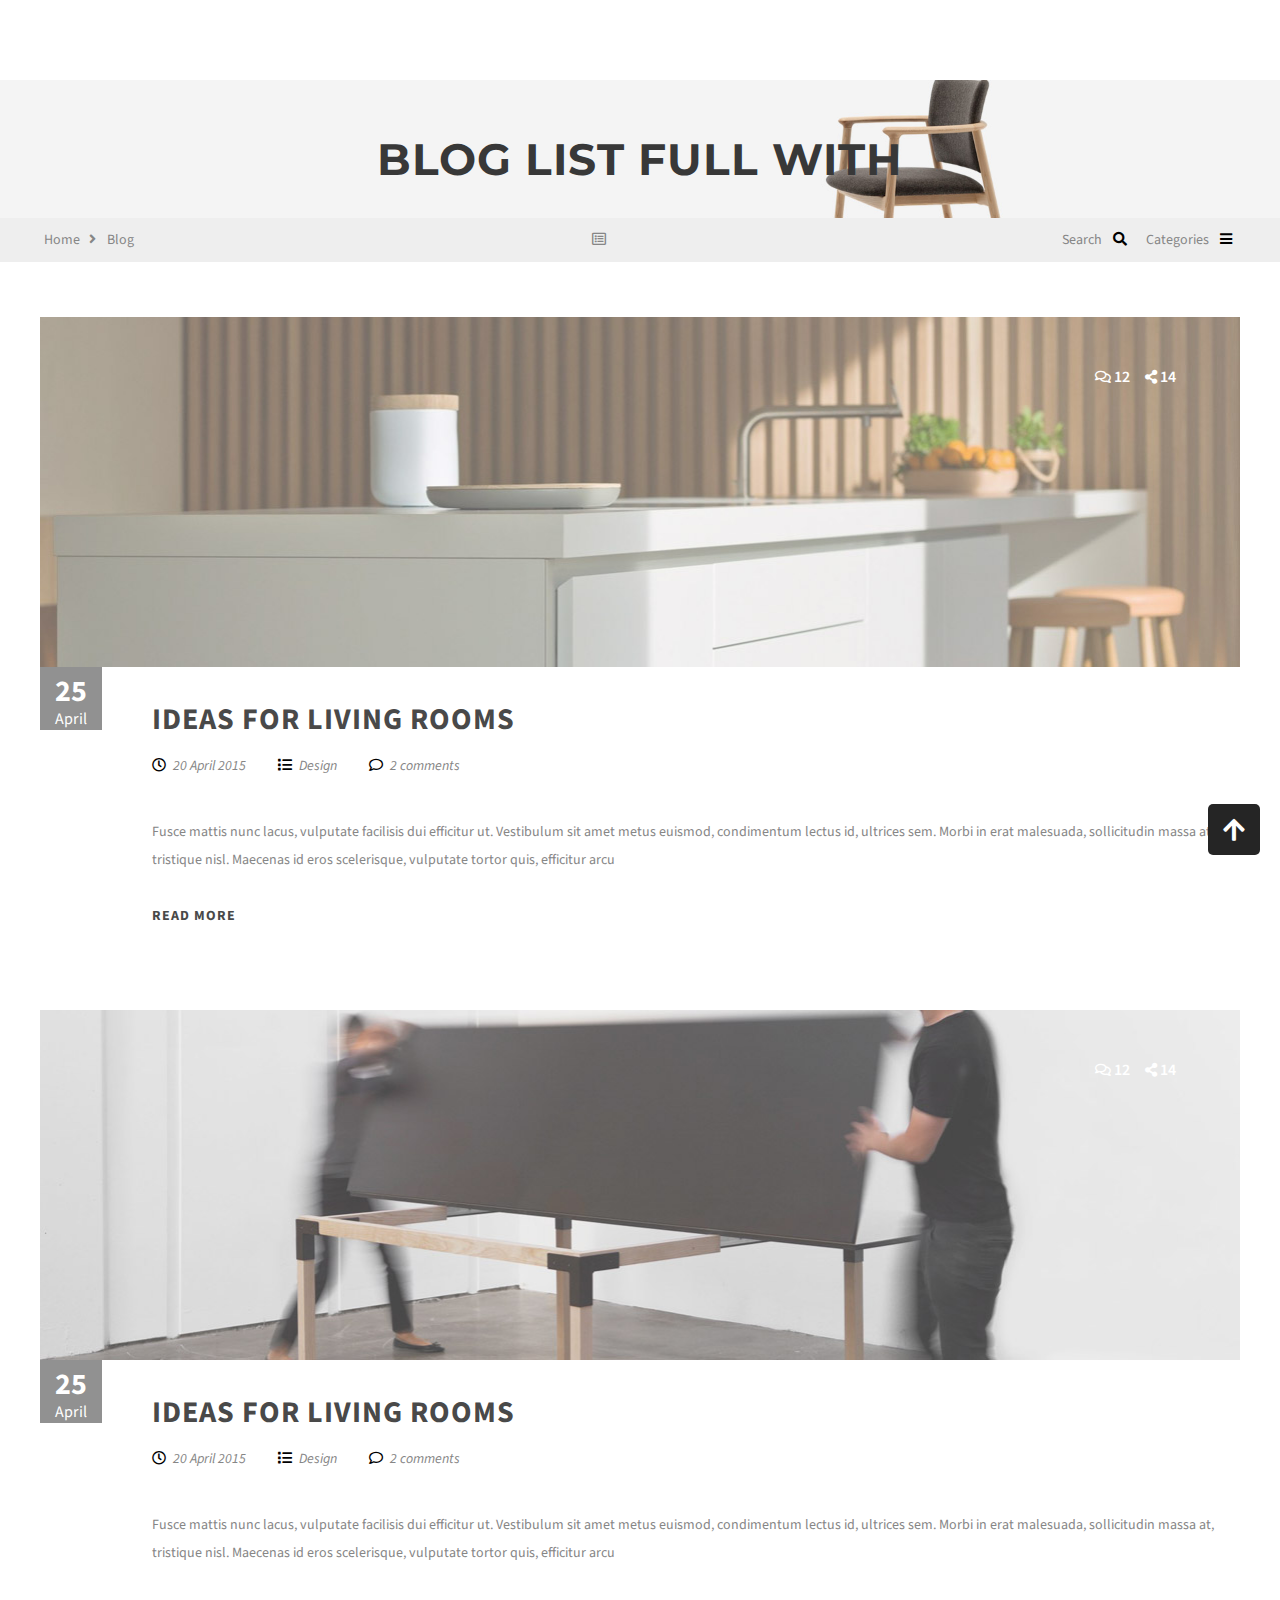
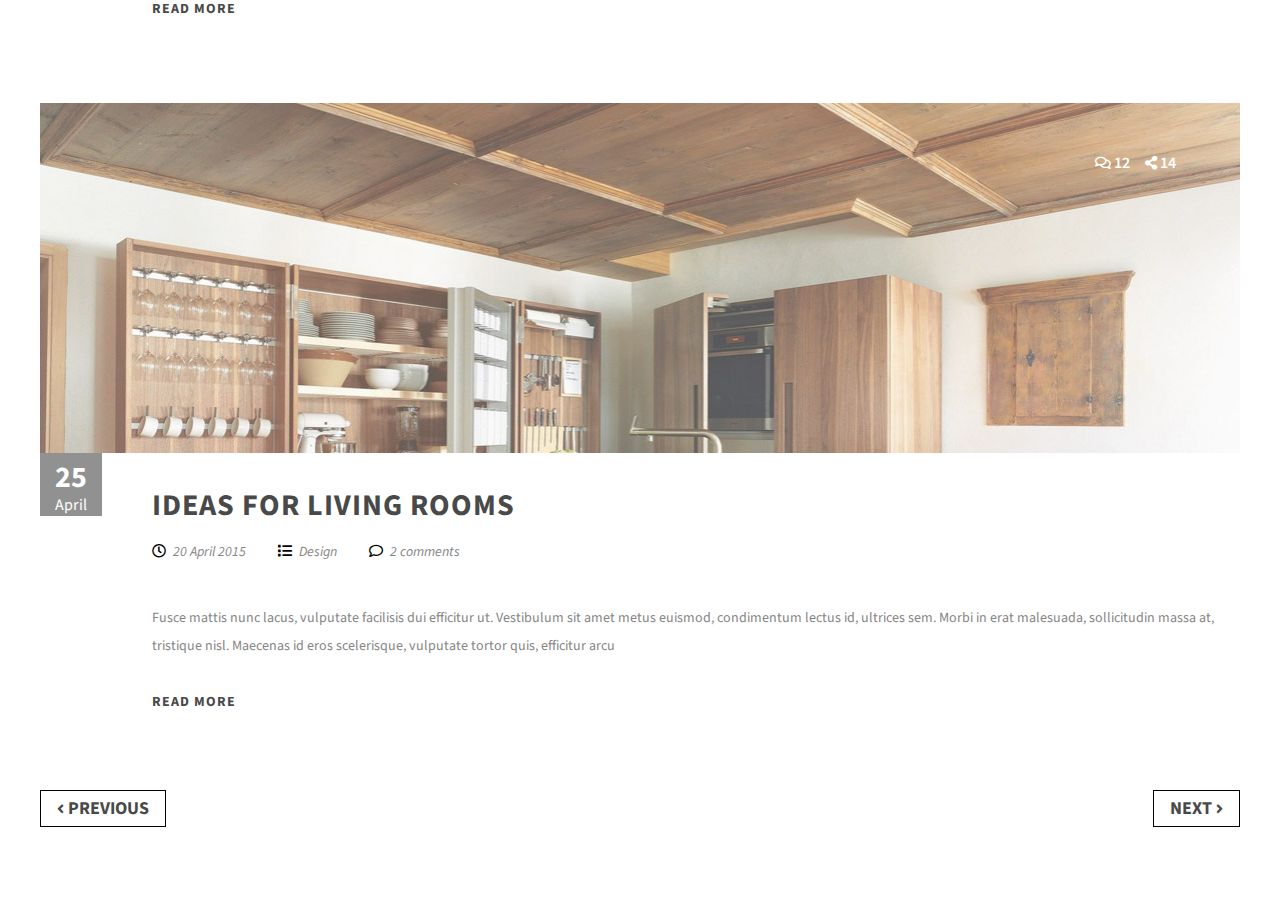
==== blog.html @ 274016f0 "SC : fixbug and hide login form" ====
<!DOCTYPE html>
<html lang="en">
<head>
    <meta charset="UTF-8">
    <meta http-equiv="X-UA-Compatible" content="IE=edge">
    <meta name="viewport" content="width=device-width, initial-scale=1.0">
    <link href="https://fonts.googleapis.com/css2?family=Source+Sans+Pro:wght@200;300;400&display=swap" rel="stylesheet">  
    <link rel="stylesheet" href="./css/style.css">
    <link href="./assets/fonts/fontawesome-free-5.15.3-web/css/all.css" rel="stylesheet">
    <link href="https://fonts.googleapis.com/css2?family=Montserrat:wght@300;600;700&display=swap" rel="stylesheet">
    <script src="https://code.jquery.com/jquery-3.6.0.js" integrity="sha256-H+K7U5CnXl1h5ywQfKtSj8PCmoN9aaq30gDh27Xc0jk=" crossorigin="anonymous"></script>
    
<title>blog</title>
</head>
<body>
    <!-- begin app -->
    <div class="app">
        <header class="header__blog">
            <div class="header__banner">
                <div class="header__img">
                    <img src="./assets/images/blog/img11.jpg" alt="">
                </div>
                <div class="header__title">
                    <h1>BLOG LIST FULL WITH</h1>
                </div>
            </div>
            <div class="header__nav">
                <div class="header__nav-items grid">
                    <div class="header__link-page">
                        <a href="./homepgae.html" class="header__link-home">
                            Home 
                            <i class="fa fa-angle-right"></i>
                        </a>
                        <a href="#" class="header__link-blog">Blog</a>
                    </div>
                    <div class="header__list-items">
                        <a href="#"><i class="far fa-list-alt"></i></a>
                    </div>
                    <div class="header__link-action">
                        <a href="#" class="header__search">
                            <span>Search</span> 
                            <i class="fas fa-search"></i>
                        </a>
                        <a href="#" class="header__list-bar">
                            <span>Categories</span> 
                            <i class="fas fa-bars"></i>
                        </a>
                    </div>
                </div>
            </div>
            </header>
            <div class="main">
                <div class="main__content grid">
                    <div class="main__item">
                        <div class="item__head">
                            <div class="item__img">
                                <img src="./assets/images/blog/img07.jpg" alt="">
                            </div>
                            <div class="item__social">
                                <a href="#" class="item__comments-main">
                                    <i class="far fa-comments"></i>
                                    12
                                </a>
                                <a href="#" class="item__share-main">
                                    <i class="fas fa-share-alt"></i>
                                    14
                                </a>
                            </div>
                        </div>
                        <div class="item__body">
                            <div class="item__date">
                                <strong>25</strong><br>
                                April
                            </div>
                            <div class="item__content">
                                <div class="item__title"><h2><a href="#">IDEAS FOR LIVING ROOMS</a> </h2></div>
                                <div class="item__contact">
                                    <div class="item__sub-date">
                                        <a href="#">
                                            <i class="far fa-clock"></i>
                                            20 April 2015
                                        </a>
                                    </div>
                                    <div class="item__list">
                                        <a href="#">
                                            <i class="fas fa-list"></i>
                                            Design
                                        </a>
                                    </div>
                                    <div class="item__comments">
                                        <a href="#">
                                            <i class="far fa-comment"></i>
                                            2 comments
                                        </a>
                                    </div>
                                </div>
                                <div class="item__desc">
                                    <p>Fusce mattis nunc lacus, vulputate facilisis dui efficitur ut. Vestibulum sit amet metus euismod, condimentum lectus id, ultrices sem. Morbi in erat malesuada, sollicitudin
                                        massa at, tristique nisl. Maecenas id eros scelerisque, vulputate tortor quis, efficitur arcu</p>
                                </div>
                                <div class="item__btn"><a href="#">READ MORE</a></div>
                            </div>
                        </div>
                    </div>
                    <div class="main__item">
                        <div class="item__head">
                            <div class="item__img">
                                <img src="./assets/images/blog/img08.jpg" alt="">
                            </div>
                            <div class="item__social">
                                <a href="#" class="item__comments-main">
                                    <i class="far fa-comments"></i>
                                    12
                                </a>
                                <a href="#" class="item__share-main">
                                    <i class="fas fa-share-alt"></i>
                                    14
                                </a>
                            </div>
                        </div>
                        <div class="item__body">
                            <div class="item__date">
                                <strong>25</strong><br>
                                April
                            </div>
                            <div class="item__content">
                                <div class="item__title"><h2><a href="#">IDEAS FOR LIVING ROOMS</a> </h2></div>
                                <div class="item__contact">
                                    <div class="item__sub-date">
                                        <a href="#">
                                            <i class="far fa-clock"></i>
                                            20 April 2015
                                        </a>
                                    </div>
                                    <div class="item__list">
                                        <a href="#">
                                            <i class="fas fa-list"></i>
                                            Design
                                        </a>
                                    </div>
                                    <div class="item__comments">
                                        <a href="#">
                                            <i class="far fa-comment"></i>
                                            2 comments
                                        </a>
                                    </div>
                                </div>
                                <div class="item__desc">
                                    <p>Fusce mattis nunc lacus, vulputate facilisis dui efficitur ut. Vestibulum sit amet metus euismod, condimentum lectus id, ultrices sem. Morbi in erat malesuada, sollicitudin
                                        massa at, tristique nisl. Maecenas id eros scelerisque, vulputate tortor quis, efficitur arcu</p>
                                </div>
                                <div class="item__btn"><a href="#">READ MORE</a></div>
                            </div>
                        </div>
                    </div>
                    <div class="main__item">
                        <div class="item__head">
                            <div class="item__img">
                                <img src="./assets/images/blog/img09.jpg" alt="">
                            </div>
                            <div class="item__social">
                                <a href="#" class="item__comments-main">
                                    <i class="far fa-comments"></i>
                                    12
                                </a>
                                <a href="#" class="item__share-main">
                                    <i class="fas fa-share-alt"></i>
                                    14
                                </a>
                            </div>
                        </div>
                        <div class="item__body">
                            <div class="item__date">
                                <strong>25</strong><br>
                                April
                            </div>
                            <div class="item__content">
                                <div class="item__title"><h2><a href="#">IDEAS FOR LIVING ROOMS</a> </h2></div>
                                <div class="item__contact">
                                    <div class="item__sub-date">
                                        <a href="#">
                                            <i class="far fa-clock"></i>
                                            20 April 2015
                                        </a>
                                    </div>
                                    <div class="item__list">
                                        <a href="#">
                                            <i class="fas fa-list"></i>
                                            Design
                                        </a>
                                    </div>
                                    <div class="item__comments">
                                        <a href="#">
                                            <i class="far fa-comment"></i>
                                            2 comments
                                        </a>
                                    </div>
                                </div>
                                <div class="item__desc">
                                    <p>Fusce mattis nunc lacus, vulputate facilisis dui efficitur ut. Vestibulum sit amet metus euismod, condimentum lectus id, ultrices sem. Morbi in erat malesuada, sollicitudin
                                        massa at, tristique nisl. Maecenas id eros scelerisque, vulputate tortor quis, efficitur arcu</p>
                                </div>
                                <div class="item__btn"><a href="#">READ MORE</a></div>
                            </div>
                        </div>
                    </div>
                </div>
            </div>
        <footer class="footer__blog">
            <div class="grid">
                <div class="footer__back">
                <a href="#">
                    <i class="fa fa-angle-left"></i>
                    PREVIOUS
                </a>
                </div>
                <div class="footer__next">
                    <a href="#">
                        NEXT 
                        <i class="fa fa-angle-right"></i>
                    </a>
                </div>
            </div>
        </footer>   
    </div>
    <!--end app  -->
    <!-- begin btn back to top -->
    <div class="btn__back-to-top">
        <i class="fas fa-arrow-up"></i>
    </div>
    <!-- begin btn  -->

    <!-- begin modal search -->
    <div class="search">
        <div class="search__container">
            <form action="#">
                <fieldset>
                    <input type="text" placeholder="Search...">
                      <a href="#"><i class="fas fa-microphone"></i></a>
                    <button class="fas fa-search modal__search" type="submit"></button>
                </fieldset> 
            </form>
            <div class="search__close">
                <a href=""><i class="fas fa-times"></i></a>
            </div>
        </div>
    </div>
    <!-- end modal search -->
    <!-- begin login form -->
    <!-- <div class="login">
        <div class="login__container">
            <div class="login__header">
                <div class="login__title">
                    <h2>MY ACCOUNT</h2>
                </div>
                <div class="login__close"><a href="#"><i class="fas fa-times"></i></a></div>
            </div>
            <div class="login__body">
                <div class="login__account">
                    <div class="login__account-text">
                        <div class="login__account-title">
                            SIGN IN
                        </div>
                        <p class="login__account-desc">
                            Welcome back! Sign in to Your Account
                        </p>
                    </div>
                    <form action="#">
                        <input type="text" class="login__form__control login__user-name" placeholder="Username or email address">
                        <input type="password" class="login__form__control login__password" placeholder="Password">
                    <div class="login__form__helper">
                        <div class="form__acp">
                            <input class="checkbox" type="checkbox" id="remember">
                            <label for="remember">Remember Me</label>
                        </div>
                        <div class="form__help"><a href="#">Help?</a></div>
                    </div>
                    <button type="submit" class="login__btn">Login</button>
                    </form>
                </div>
                <div class="login__or">
                    <p>or</p>
                </div>
                <div class="login__create-account">
                    <div class="login__account-text">
                        <div class="login__account-title">
                            CREATE NEW ACCOUNT
                        </div>
                        <p class="login__account-desc">
                            Create your very own account
                        </p>
                    </div>
                    <form action="#">
                        <input type="text" class="login__form__control" placeholder="Username or email address">
                        <button type="submit" class="login__btn">Register</button>
                    </form>

                </div>
            </div>
        </div>
    </div> -->
    <!-- js -->
    <script>
        const headerSearch = document.querySelector('.header__search')
        const search = document.querySelector('.search');
        const close = document.querySelector('.search__close');
        const modalSearch = document.querySelector('.modal__search')
        

        function isShow (){
            search.classList.add('isShow');
        }
        function isHide (){
            search.classList.remove('isShow');
        }
        headerSearch.addEventListener('click',isShow);
        close.addEventListener('click',isHide);
        modalSearch.addEventListener('click',isHide)


    </script>
    <script>
        $(document).ready(function() {
            $(window).scroll(function() {
                if($(window).scrollTop() > 500){
                    $('.btn__back-to-top').css({
                        'opacity':'1','pointer-events':"auto"
                    });
                } else {
                    $('.btn__back-to-top').css({
                        'opacity':'0','pointer-events':"none"
                    });
                }
            });
            $('.btn__back-to-top').click(function(){
                $('html').animate({
                    scrollTop:0
                },500);
            })
        })
    </script>
</body>
</html>
---- css/style.css ----
.grid {
  width: 1200px;
  max-width: 100%;
  margin: 0 auto;
}

.grid__full-screen {
  width: 100%;
}

.grid__row {
  display: -webkit-box;
  display: -ms-flexbox;
  display: flex;
  -ms-flex-wrap: wrap;
      flex-wrap: wrap;
}

* {
  -webkit-box-sizing: inherit;
          box-sizing: inherit;
  color: inherit;
  margin: 0;
  padding: 0;
  font-family: 'Source Sans Pro', sans-serif;
  line-height: 1.4285;
  font-size: 1.4rem;
}

ol, ul {
  list-style: none;
}

a {
  text-decoration: none;
}

html {
  font-size: 62.5%;
  color: #868686;
  -webkit-box-sizing: border-box;
          box-sizing: border-box;
}

h1, h2, h3, h4, h5, h6 {
  font-family: 'Montserrat', sans-serif;
  line-height: 1.1;
  color: inherit;
}

h2 {
  letter-spacing: 0.46rem;
}

.app {
  margin: 80px 0;
}

.header__blog {
  margin: 55px 0;
}

.header__banner {
  position: relative;
}

.header__img img {
  display: block;
  width: 100%;
  height: auto;
}

.header__title {
  color: #383838;
  position: absolute;
  width: 100%;
  top: 40%;
  text-align: center;
  text-transform: uppercase;
}

.header__title h1 {
  font-size: 4.4rem;
  font-weight: 700;
  letter-spacing: 1px;
}

.header__nav {
  background: #eeeeee;
  height: 44px;
  width: 100%;
  display: -webkit-box;
  display: -ms-flexbox;
  display: flex;
}

.header__nav-items {
  line-height: 44px;
  display: -webkit-box;
  display: -ms-flexbox;
  display: flex;
  -webkit-box-pack: justify;
      -ms-flex-pack: justify;
          justify-content: space-between;
  -webkit-box-align: center;
      -ms-flex-align: center;
          align-items: center;
}

.header__link-page a {
  margin: 0px 4px;
  color: #868686;
}

.header__list-items a {
  color: #868686;
}

.header__link-action a {
  margin: 0px 8px;
  color: #868686;
}

.header__link-action a i {
  color: #000;
  margin-left: 8px;
}

.header__link-action a i:hover {
  color: #ff6060;
  -webkit-transition: 0.6s;
  transition: 0.6s;
}

.header__link-page a:hover, .header__list-items a:hover {
  color: #ff6060;
  -webkit-transition: 0.6s;
  transition: 0.6s;
}

.header__link-page a i, .header__list-items a i {
  margin-left: 6px;
}

.main__item {
  margin-bottom: 20px;
}

.main__item .item__head {
  position: relative;
}

.main__item .item__head .item__img img {
  display: block;
  width: 100%;
  height: auto;
}

.main__item .item__head .item__social {
  position: absolute;
  top: 14%;
  right: 5%;
}

.main__item .item__head .item__social a {
  color: #fff;
  margin: 0px 4px;
  font-size: 1.6rem;
  font-weight: 600;
}

.main__item .item__head .item__social a:hover {
  color: #ff6060;
  -webkit-transition: 0.6s;
  transition: 0.6s;
}

.main__item .item__head .item__social a i {
  margin-left: 4px;
}

.item__body {
  display: -webkit-box;
  display: -ms-flexbox;
  display: flex;
}

.item__body .item__date {
  min-width: 62px;
  height: 63px;
  color: #fff;
  background-color: #919191;
  text-align: center;
  font-size: 1.6rem;
  padding: 8px;
  margin-right: 50px;
}

.item__body .item__date strong {
  font-size: 3rem;
  line-height: 1.1;
}

.item__body .item__content {
  margin: 32px 0;
}

.item__body .item__content .item__title h2 {
  letter-spacing: 1px;
}

.item__body .item__content .item__title h2 a {
  font-size: 3rem;
  color: #494949;
}

.item__body .item__content .item__title h2 a:hover {
  color: #ff6060;
  -webkit-transition: 0.6s;
  transition: 0.6s;
}

.item__body .item__content .item__contact {
  display: -webkit-inline-box;
  display: -ms-inline-flexbox;
  display: inline-flex;
  -webkit-transform: translateY(-10px);
          transform: translateY(-10px);
  margin: 24px 0 16px 0;
}

.item__body .item__content .item__contact a {
  margin-right: 32px;
  color: #868686;
  font-style: italic;
}

.item__body .item__content .item__contact a:hover {
  color: #ff6060;
  -webkit-transition: 0.6s;
  transition: 0.6s;
}

.item__body .item__content .item__contact a i {
  color: #000;
  margin-right: 4px;
}

.item__body .item__content .item__desc {
  margin: 16px 0;
}

.item__body .item__content .item__desc p {
  line-height: 2;
}

.item__body .item__content .item__btn {
  margin: 32px 0;
}

.item__body .item__content .item__btn a {
  color: #494949;
  font-weight: 700;
  letter-spacing: 1px;
  text-transform: uppercase;
}

.item__body .item__content .item__btn a:hover {
  color: #ff6060;
  -webkit-transition: 0.6s;
  transition: 0.6s;
}

.footer__blog .grid {
  display: -webkit-box;
  display: -ms-flexbox;
  display: flex;
  -webkit-box-pack: justify;
      -ms-flex-pack: justify;
          justify-content: space-between;
}

.footer__blog .grid a {
  border: 1px solid #000;
  padding: 5px 16px;
  font-size: 1.8rem;
  font-weight: 700;
  color: #494949;
}

.footer__blog .grid a:hover {
  border-color: #ff6060;
  background-color: #ff6060;
  color: #fff;
  -webkit-transition: 0.6s;
  transition: 0.6s;
}

@media screen and (max-width: 767px) {
  .grid {
    padding: 0 15px;
    -webkit-box-sizing: border-box;
            box-sizing: border-box;
  }
  .header__img img {
    min-height: 105px;
    -o-object-fit: cover;
       object-fit: cover;
  }
  .header__title h1 {
    font-size: 2rem;
  }
  .header__link-action .header__list-bar i {
    font-size: 2rem;
  }
  .header__link-action a span {
    display: none;
  }
  .main__item {
    position: relative;
  }
  .item__body .item__date {
    min-width: 58px;
    height: 65px;
    font-size: 1.4rem;
    margin-right: 12px;
  }
  .item__body .item__content {
    margin: 16px 0;
  }
  .item__body .item__content .item__contact {
    margin: 16px 0;
  }
  .item__body .item__date {
    font-size: 14px;
    line-height: 16px;
  }
  .item__body .item__date strong {
    font-size: 2rem;
    line-height: 23px;
  }
  .item__body .item__content .item__title h2 {
    letter-spacing: 0;
  }
  .item__body .item__content .item__title h2 a {
    font-weight: bold;
    font-family: "Montserrat", sans-serif;
    font-size: 1.6rem;
    line-height: 20px;
  }
  .item__body .item__content .item__desc {
    margin: 0;
  }
  .item__contact {
    -ms-flex-wrap: wrap;
        flex-wrap: wrap;
  }
  .item__sub-date, .item__list, .item__comments {
    width: calc(100% / 2);
  }
  .item__sub-date, .item__list {
    margin: 8px 0;
  }
  .item__body .item__content .item__contact a {
    margin: 0;
  }
  .item__content {
    min-height: 280px;
  }
  .item__body .item__content .item__desc, .item__body .item__content .item__btn {
    margin-left: -65px;
  }
  .item__body .item__content .item__desc p {
    margin: 0;
  }
}

.btn__back-to-top {
  background-color: #252525;
}

.btn__back-to-top i {
  position: fixed;
  bottom: 45px;
  right: 20px;
  padding: 13px 15px;
  cursor: pointer;
  font-size: 25px;
  text-align: center;
  border-radius: 5px;
  color: #fff;
  background-color: #252525;
  -webkit-transition: opacity 0.3 ease-in-out;
  transition: opacity 0.3 ease-in-out;
  -webkit-animation: animate 1.5s infinite;
          animation: animate 1.5s infinite;
}

.search {
  position: fixed;
  top: 0;
  right: 0;
  bottom: 0;
  left: 0;
  text-align: center;
  background: #f8f8f8;
  display: none;
}

.search__container {
  width: 100%;
  height: 100%;
  display: -webkit-box;
  display: -ms-flexbox;
  display: flex;
  -webkit-box-align: center;
      -ms-flex-align: center;
          align-items: center;
}

.search form {
  position: relative;
  width: 770px;
  margin: 0 auto;
  border-left: 1px solid #bdbdbd;
}

.search form fieldset {
  padding: 0;
  margin: 0;
  border: 0;
  width: 100%;
  display: -webkit-inline-box;
  display: -ms-inline-flexbox;
  display: inline-flex;
}

.search form fieldset input {
  margin: 0;
  border: 0;
  width: 100%;
  outline: none;
  color: #9d9d9d;
  background: #f8f8f8;
  padding: 15px 22px;
  font-size: 2.5rem;
  font-weight: 300;
}

.search form fieldset a {
  position: absolute;
  font-size: 2.5rem;
  color: #9d9d9d;
  top: 15px;
  right: 50px;
}

.search form fieldset a i {
  font-size: 2.3rem;
}

.search form fieldset a:hover {
  color: #ff6060;
  -webkit-transition: 0.2s;
  transition: 0.2s;
}

.search form fieldset button {
  position: absolute;
  top: 19px;
  right: 5px;
  border: 0;
  padding: 0;
  outline: none;
  color: #9d9d9d;
  font-size: 2.5rem;
  font-weight: 100;
  background: #f8f8f8;
}

.search form fieldset button:hover {
  -webkit-transition: 0.2s;
  transition: 0.2s;
  color: #ff6060;
}

.search__close {
  position: fixed;
  left: 50%;
  bottom: 100px;
}

.search__close a {
  font-size: 2.5rem;
  font-weight: 100;
  color: #9d9d9d;
}

.search__close a:hover {
  -webkit-transition: 0.2s;
  transition: 0.2s;
  color: #ff6060;
}

.search__close a i {
  font-size: 1.6rem;
}

.isShow {
  display: block;
}

@-webkit-keyframes animate {
  0% {
    -webkit-transform: translateY(0);
            transform: translateY(0);
  }
  100% {
    -webkit-transform: translateY(20px);
            transform: translateY(20px);
  }
}

@keyframes animate {
  0% {
    -webkit-transform: translateY(0);
            transform: translateY(0);
  }
  100% {
    -webkit-transform: translateY(20px);
            transform: translateY(20px);
  }
}

@media screen and (max-width: 767px) {
  .search__container {
    padding: 0 16px;
    -webkit-box-sizing: border-box;
            box-sizing: border-box;
  }
}
/*# sourceMappingURL=style.css.map */
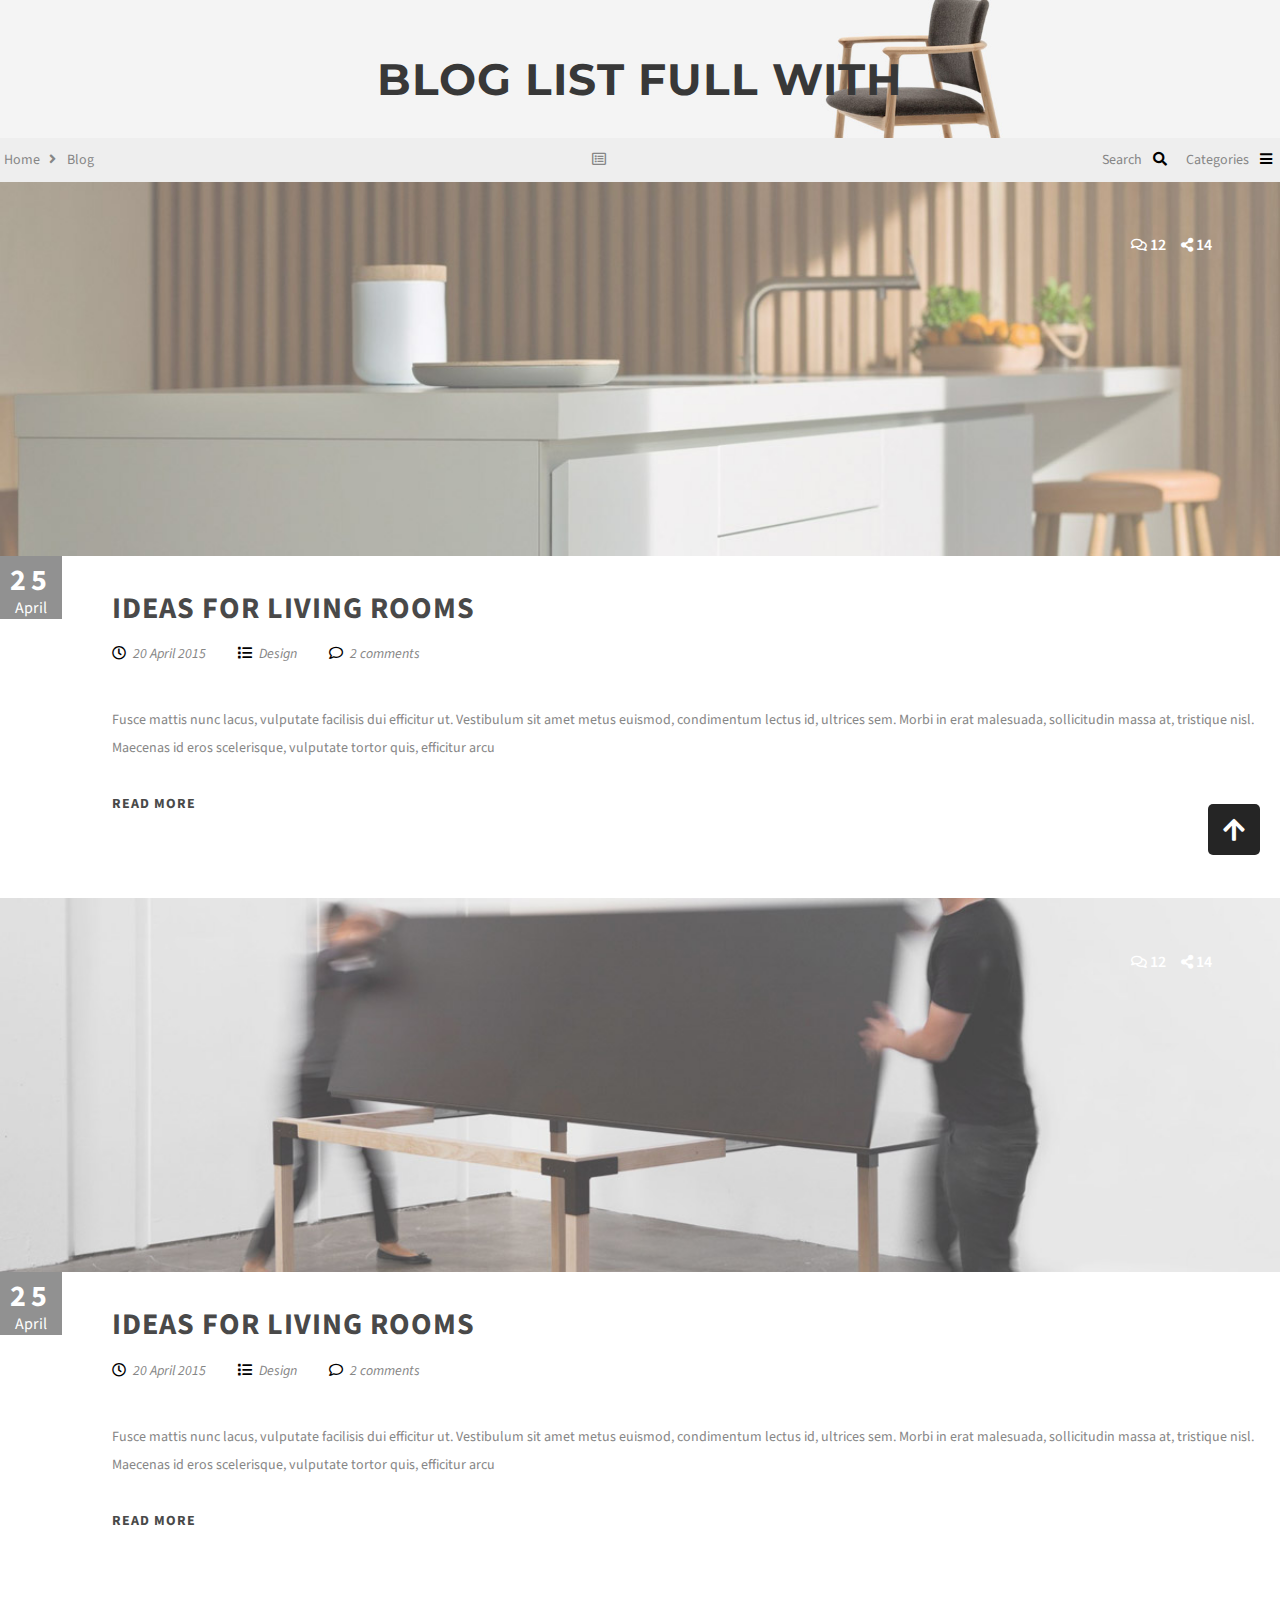
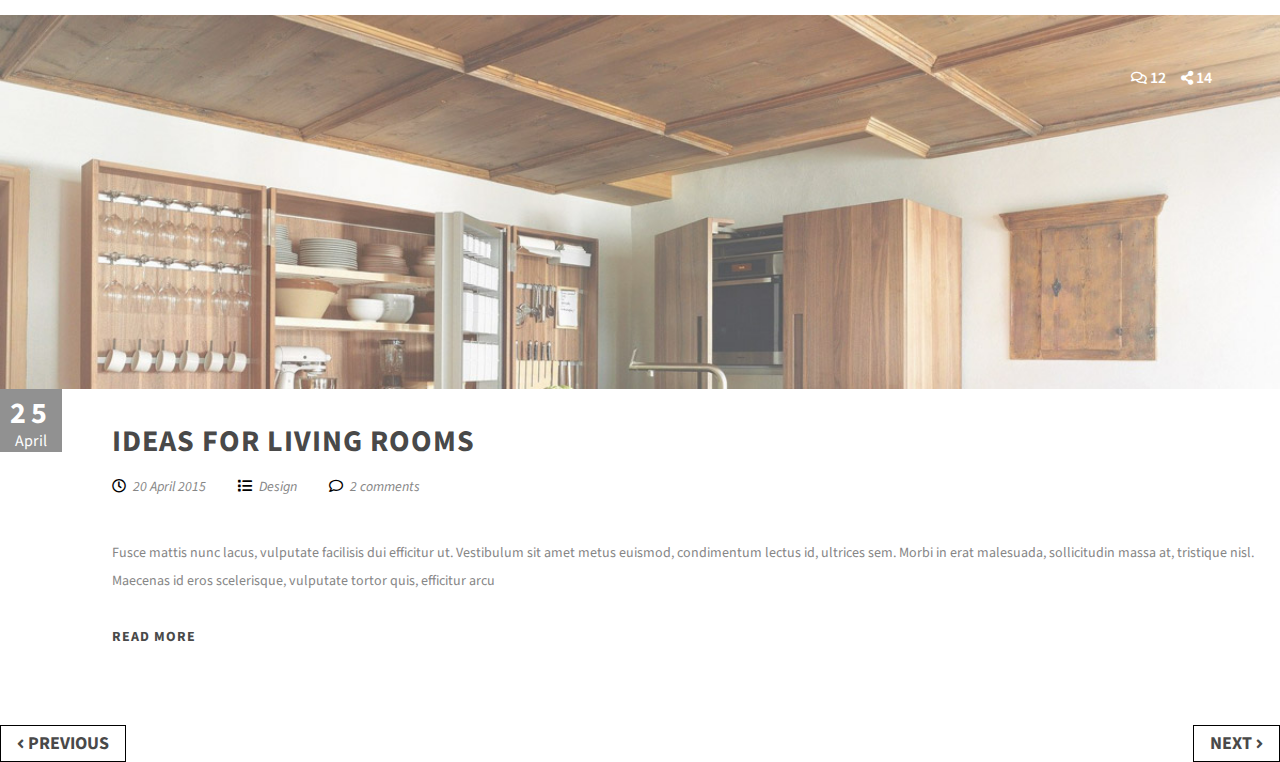
==== commit 7becef85: "SC : debug css" ====
--- a/blog.html
+++ b/blog.html
@@ -15,33 +15,33 @@
 <body>
     <!-- begin app -->
     <div class="app">
-        <header class="header__blog">
-            <div class="header__banner">
-                <div class="header__img">
+        <header class="header__blog-blog">
+            <div class="header__blog-banner">
+                <div class="header__blog-img">
                     <img src="./assets/images/blog/img11.jpg" alt="">
                 </div>
-                <div class="header__title">
+                <div class="header__blog-title">
                     <h1>BLOG LIST FULL WITH</h1>
                 </div>
             </div>
-            <div class="header__nav">
-                <div class="header__nav-items grid">
-                    <div class="header__link-page">
-                        <a href="./homepgae.html" class="header__link-home">
+            <div class="header__blog-nav">
+                <div class="header__blog-nav-items grid">
+                    <div class="header__blog-link-page">
+                        <a href="./homepgae.html" class="header__blog-link-home">
                             Home 
                             <i class="fa fa-angle-right"></i>
                         </a>
-                        <a href="#" class="header__link-blog">Blog</a>
-                    </div>
-                    <div class="header__list-items">
+                        <a href="#" class="header__blog-link-blog">Blog</a>
+                    </div>
+                    <div class="header__blog-list-items">
                         <a href="#"><i class="far fa-list-alt"></i></a>
                     </div>
-                    <div class="header__link-action">
-                        <a href="#" class="header__search">
+                    <div class="header__blog-link-action">
+                        <a href="#" class="header__blog-search">
                             <span>Search</span> 
                             <i class="fas fa-search"></i>
                         </a>
-                        <a href="#" class="header__list-bar">
+                        <a href="#" class="header__blog-list-bar">
                             <span>Categories</span> 
                             <i class="fas fa-bars"></i>
                         </a>
@@ -237,7 +237,7 @@
                 <fieldset>
                     <input type="text" placeholder="Search...">
                       <a href="#"><i class="fas fa-microphone"></i></a>
-                    <button class="fas fa-search modal__search" type="submit"></button>
+                    <button class="fas fa-search search__btn modal__search" type="submit"></button>
                 </fieldset> 
             </form>
             <div class="search__close">
@@ -301,7 +301,7 @@
     </div> -->
     <!-- js -->
     <script>
-        const headerSearch = document.querySelector('.header__search')
+        const headerSearch = document.querySelector('.header__blog-search')
         const search = document.querySelector('.search');
         const close = document.querySelector('.search__close');
         const modalSearch = document.querySelector('.modal__search')
--- a/css/style.css
+++ b/css/style.css
@@ -1,19 +1,613 @@
 .grid {
-  width: 1200px;
-  max-width: 100%;
+  width: 100%;
   margin: 0 auto;
 }
 
-.grid__full-screen {
-  width: 100%;
-}
-
-.grid__row {
+.grid.wide {
+  max-width: 1200px;
+  margin: 0 auto;
+}
+
+.row {
   display: -webkit-box;
   display: -ms-flexbox;
   display: flex;
   -ms-flex-wrap: wrap;
       flex-wrap: wrap;
+  margin-left: -4px;
+  margin-right: -4px;
+}
+
+.row.no-gutters {
+  margin-left: 0;
+  margin-right: 0;
+}
+
+.col {
+  padding-left: 4px;
+  padding-right: 4px;
+}
+
+.row.no-gutters .col {
+  padding-left: 0;
+  padding-right: 0;
+}
+
+.c-0 {
+  display: none;
+}
+
+.c-1 {
+  -webkit-box-flex: 0;
+      -ms-flex: 0 0 8.33333%;
+          flex: 0 0 8.33333%;
+  max-width: 8.33333%;
+}
+
+.c-2 {
+  -webkit-box-flex: 0;
+      -ms-flex: 0 0 16.66667%;
+          flex: 0 0 16.66667%;
+  max-width: 16.66667%;
+}
+
+.c-3 {
+  -webkit-box-flex: 0;
+      -ms-flex: 0 0 25%;
+          flex: 0 0 25%;
+  max-width: 25%;
+}
+
+.c-4 {
+  -webkit-box-flex: 0;
+      -ms-flex: 0 0 33.33333%;
+          flex: 0 0 33.33333%;
+  max-width: 33.33333%;
+}
+
+.c-5 {
+  -webkit-box-flex: 0;
+      -ms-flex: 0 0 41.66667%;
+          flex: 0 0 41.66667%;
+  max-width: 41.66667%;
+}
+
+.c-6 {
+  -webkit-box-flex: 0;
+      -ms-flex: 0 0 50%;
+          flex: 0 0 50%;
+  max-width: 50%;
+}
+
+.c-7 {
+  -webkit-box-flex: 0;
+      -ms-flex: 0 0 58.33333%;
+          flex: 0 0 58.33333%;
+  max-width: 58.33333%;
+}
+
+.c-8 {
+  -webkit-box-flex: 0;
+      -ms-flex: 0 0 66.66667%;
+          flex: 0 0 66.66667%;
+  max-width: 66.66667%;
+}
+
+.c-9 {
+  -webkit-box-flex: 0;
+      -ms-flex: 0 0 75%;
+          flex: 0 0 75%;
+  max-width: 75%;
+}
+
+.c-10 {
+  -webkit-box-flex: 0;
+      -ms-flex: 0 0 83.33333%;
+          flex: 0 0 83.33333%;
+  max-width: 83.33333%;
+}
+
+.c-11 {
+  -webkit-box-flex: 0;
+      -ms-flex: 0 0 91.66667%;
+          flex: 0 0 91.66667%;
+  max-width: 91.66667%;
+}
+
+.c-12 {
+  -webkit-box-flex: 0;
+      -ms-flex: 0 0 100%;
+          flex: 0 0 100%;
+  max-width: 100%;
+}
+
+.c-o-1 {
+  margin-left: 8.33333%;
+}
+
+.c-o-2 {
+  margin-left: 16.66667%;
+}
+
+.c-o-3 {
+  margin-left: 25%;
+}
+
+.c-o-4 {
+  margin-left: 33.33333%;
+}
+
+.c-o-5 {
+  margin-left: 41.66667%;
+}
+
+.c-o-6 {
+  margin-left: 50%;
+}
+
+.c-o-7 {
+  margin-left: 58.33333%;
+}
+
+.c-o-8 {
+  margin-left: 66.66667%;
+}
+
+.c-o-9 {
+  margin-left: 75%;
+}
+
+.c-o-10 {
+  margin-left: 83.33333%;
+}
+
+.c-o-11 {
+  margin-left: 91.66667%;
+}
+
+/* >= Tablet */
+@media (min-width: 740px) {
+  .row {
+    margin-left: -8px;
+    margin-right: -8px;
+  }
+  .col {
+    padding-left: 8px;
+    padding-right: 8px;
+  }
+  .m-0 {
+    display: none;
+  }
+  .m-1,
+  .m-2,
+  .m-3,
+  .m-4,
+  .m-5,
+  .m-6,
+  .m-7,
+  .m-8,
+  .m-9,
+  .m-10,
+  .m-11,
+  .m-12 {
+    display: block;
+  }
+  .m-1 {
+    -webkit-box-flex: 0;
+        -ms-flex: 0 0 8.33333%;
+            flex: 0 0 8.33333%;
+    max-width: 8.33333%;
+  }
+  .m-2 {
+    -webkit-box-flex: 0;
+        -ms-flex: 0 0 16.66667%;
+            flex: 0 0 16.66667%;
+    max-width: 16.66667%;
+  }
+  .m-3 {
+    -webkit-box-flex: 0;
+        -ms-flex: 0 0 25%;
+            flex: 0 0 25%;
+    max-width: 25%;
+  }
+  .m-4 {
+    -webkit-box-flex: 0;
+        -ms-flex: 0 0 33.33333%;
+            flex: 0 0 33.33333%;
+    max-width: 33.33333%;
+  }
+  .m-5 {
+    -webkit-box-flex: 0;
+        -ms-flex: 0 0 41.66667%;
+            flex: 0 0 41.66667%;
+    max-width: 41.66667%;
+  }
+  .m-6 {
+    -webkit-box-flex: 0;
+        -ms-flex: 0 0 50%;
+            flex: 0 0 50%;
+    max-width: 50%;
+  }
+  .m-7 {
+    -webkit-box-flex: 0;
+        -ms-flex: 0 0 58.33333%;
+            flex: 0 0 58.33333%;
+    max-width: 58.33333%;
+  }
+  .m-8 {
+    -webkit-box-flex: 0;
+        -ms-flex: 0 0 66.66667%;
+            flex: 0 0 66.66667%;
+    max-width: 66.66667%;
+  }
+  .m-9 {
+    -webkit-box-flex: 0;
+        -ms-flex: 0 0 75%;
+            flex: 0 0 75%;
+    max-width: 75%;
+  }
+  .m-10 {
+    -webkit-box-flex: 0;
+        -ms-flex: 0 0 83.33333%;
+            flex: 0 0 83.33333%;
+    max-width: 83.33333%;
+  }
+  .m-11 {
+    -webkit-box-flex: 0;
+        -ms-flex: 0 0 91.66667%;
+            flex: 0 0 91.66667%;
+    max-width: 91.66667%;
+  }
+  .m-12 {
+    -webkit-box-flex: 0;
+        -ms-flex: 0 0 100%;
+            flex: 0 0 100%;
+    max-width: 100%;
+  }
+  .m-o-1 {
+    margin-left: 8.33333%;
+  }
+  .m-o-2 {
+    margin-left: 16.66667%;
+  }
+  .m-o-3 {
+    margin-left: 25%;
+  }
+  .m-o-4 {
+    margin-left: 33.33333%;
+  }
+  .m-o-5 {
+    margin-left: 41.66667%;
+  }
+  .m-o-6 {
+    margin-left: 50%;
+  }
+  .m-o-7 {
+    margin-left: 58.33333%;
+  }
+  .m-o-8 {
+    margin-left: 66.66667%;
+  }
+  .m-o-9 {
+    margin-left: 75%;
+  }
+  .m-o-10 {
+    margin-left: 83.33333%;
+  }
+  .m-o-11 {
+    margin-left: 91.66667%;
+  }
+}
+
+/* PC medium resolution > */
+@media (min-width: 1113px) {
+  .row {
+    margin-left: -12px;
+    margin-right: -12px;
+  }
+  .row.sm-gutter {
+    margin-left: -5px;
+    margin-right: -5px;
+  }
+  .col {
+    padding-left: 12px;
+    padding-right: 12px;
+  }
+  .row.sm-gutter .col {
+    padding-left: 5px;
+    padding-right: 5px;
+  }
+  .l-0 {
+    display: none;
+  }
+  .l-1,
+  .l-2,
+  .l-2-4,
+  .l-3,
+  .l-4,
+  .l-5,
+  .l-6,
+  .l-7,
+  .l-8,
+  .l-9,
+  .l-10,
+  .l-11,
+  .l-12 {
+    display: block;
+  }
+  .l-1 {
+    -webkit-box-flex: 0;
+        -ms-flex: 0 0 8.33333%;
+            flex: 0 0 8.33333%;
+    max-width: 8.33333%;
+  }
+  .l-2 {
+    -webkit-box-flex: 0;
+        -ms-flex: 0 0 16.66667%;
+            flex: 0 0 16.66667%;
+    max-width: 16.66667%;
+  }
+  .l-2-4 {
+    -webkit-box-flex: 0;
+        -ms-flex: 0 0 20%;
+            flex: 0 0 20%;
+    max-width: 20%;
+  }
+  .l-3 {
+    -webkit-box-flex: 0;
+        -ms-flex: 0 0 25%;
+            flex: 0 0 25%;
+    max-width: 25%;
+  }
+  .l-4 {
+    -webkit-box-flex: 0;
+        -ms-flex: 0 0 33.33333%;
+            flex: 0 0 33.33333%;
+    max-width: 33.33333%;
+  }
+  .l-5 {
+    -webkit-box-flex: 0;
+        -ms-flex: 0 0 41.66667%;
+            flex: 0 0 41.66667%;
+    max-width: 41.66667%;
+  }
+  .l-6 {
+    -webkit-box-flex: 0;
+        -ms-flex: 0 0 50%;
+            flex: 0 0 50%;
+    max-width: 50%;
+  }
+  .l-7 {
+    -webkit-box-flex: 0;
+        -ms-flex: 0 0 58.33333%;
+            flex: 0 0 58.33333%;
+    max-width: 58.33333%;
+  }
+  .l-8 {
+    -webkit-box-flex: 0;
+        -ms-flex: 0 0 66.66667%;
+            flex: 0 0 66.66667%;
+    max-width: 66.66667%;
+  }
+  .l-9 {
+    -webkit-box-flex: 0;
+        -ms-flex: 0 0 75%;
+            flex: 0 0 75%;
+    max-width: 75%;
+  }
+  .l-10 {
+    -webkit-box-flex: 0;
+        -ms-flex: 0 0 83.33333%;
+            flex: 0 0 83.33333%;
+    max-width: 83.33333%;
+  }
+  .l-11 {
+    -webkit-box-flex: 0;
+        -ms-flex: 0 0 91.66667%;
+            flex: 0 0 91.66667%;
+    max-width: 91.66667%;
+  }
+  .l-12 {
+    -webkit-box-flex: 0;
+        -ms-flex: 0 0 100%;
+            flex: 0 0 100%;
+    max-width: 100%;
+  }
+  .l-o-1 {
+    margin-left: 8.33333%;
+  }
+  .l-o-2 {
+    margin-left: 16.66667%;
+  }
+  .l-o-3 {
+    margin-left: 25%;
+  }
+  .l-o-4 {
+    margin-left: 33.33333%;
+  }
+  .l-o-5 {
+    margin-left: 41.66667%;
+  }
+  .l-o-6 {
+    margin-left: 50%;
+  }
+  .l-o-7 {
+    margin-left: 58.33333%;
+  }
+  .l-o-8 {
+    margin-left: 66.66667%;
+  }
+  .l-o-9 {
+    margin-left: 75%;
+  }
+  .l-o-10 {
+    margin-left: 83.33333%;
+  }
+  .l-o-11 {
+    margin-left: 91.66667%;
+  }
+}
+
+/* Tablet - PC low resolution */
+@media (min-width: 740px) and (max-width: 1023px) {
+  .grid {
+    padding: 0 15px;
+  }
+  .wide {
+    min-width: 644px;
+  }
+}
+
+/* > PC low resolution */
+@media (min-width: 1024px) and (max-width: 1239px) {
+  .wide {
+    width: 984px;
+  }
+  .wide .row {
+    margin-left: -12px;
+    margin-right: -12px;
+  }
+  .wide .row.sm-gutter {
+    margin-left: -5px;
+    margin-right: -5px;
+  }
+  .wide .col {
+    padding-left: 12px;
+    padding-right: 12px;
+  }
+  .wide .row.sm-gutter .col {
+    padding-left: 5px;
+    padding-right: 5px;
+  }
+  .wide .l-0 {
+    display: none;
+  }
+  .wide .l-1,
+  .wide .l-2,
+  .wide .l-2-4,
+  .wide .l-3,
+  .wide .l-4,
+  .wide .l-5,
+  .wide .l-6,
+  .wide .l-7,
+  .wide .l-8,
+  .wide .l-9,
+  .wide .l-10,
+  .wide .l-11,
+  .wide .l-12 {
+    display: block;
+  }
+  .wide .l-1 {
+    -webkit-box-flex: 0;
+        -ms-flex: 0 0 8.33333%;
+            flex: 0 0 8.33333%;
+    max-width: 8.33333%;
+  }
+  .wide .l-2 {
+    -webkit-box-flex: 0;
+        -ms-flex: 0 0 16.66667%;
+            flex: 0 0 16.66667%;
+    max-width: 16.66667%;
+  }
+  .wide .l-2-4 {
+    -webkit-box-flex: 0;
+        -ms-flex: 0 0 20%;
+            flex: 0 0 20%;
+    max-width: 20%;
+  }
+  .wide .l-3 {
+    -webkit-box-flex: 0;
+        -ms-flex: 0 0 25%;
+            flex: 0 0 25%;
+    max-width: 25%;
+  }
+  .wide .l-4 {
+    -webkit-box-flex: 0;
+        -ms-flex: 0 0 33.33333%;
+            flex: 0 0 33.33333%;
+    max-width: 33.33333%;
+  }
+  .wide .l-5 {
+    -webkit-box-flex: 0;
+        -ms-flex: 0 0 41.66667%;
+            flex: 0 0 41.66667%;
+    max-width: 41.66667%;
+  }
+  .wide .l-6 {
+    -webkit-box-flex: 0;
+        -ms-flex: 0 0 50%;
+            flex: 0 0 50%;
+    max-width: 50%;
+  }
+  .wide .l-7 {
+    -webkit-box-flex: 0;
+        -ms-flex: 0 0 58.33333%;
+            flex: 0 0 58.33333%;
+    max-width: 58.33333%;
+  }
+  .wide .l-8 {
+    -webkit-box-flex: 0;
+        -ms-flex: 0 0 66.66667%;
+            flex: 0 0 66.66667%;
+    max-width: 66.66667%;
+  }
+  .wide .l-9 {
+    -webkit-box-flex: 0;
+        -ms-flex: 0 0 75%;
+            flex: 0 0 75%;
+    max-width: 75%;
+  }
+  .wide .l-10 {
+    -webkit-box-flex: 0;
+        -ms-flex: 0 0 83.33333%;
+            flex: 0 0 83.33333%;
+    max-width: 83.33333%;
+  }
+  .wide .l-11 {
+    -webkit-box-flex: 0;
+        -ms-flex: 0 0 91.66667%;
+            flex: 0 0 91.66667%;
+    max-width: 91.66667%;
+  }
+  .wide .l-12 {
+    -webkit-box-flex: 0;
+        -ms-flex: 0 0 100%;
+            flex: 0 0 100%;
+    max-width: 100%;
+  }
+  .wide .l-o-1 {
+    margin-left: 8.33333%;
+  }
+  .wide .l-o-2 {
+    margin-left: 16.66667%;
+  }
+  .wide .l-o-3 {
+    margin-left: 25%;
+  }
+  .wide .l-o-4 {
+    margin-left: 33.33333%;
+  }
+  .wide .l-o-5 {
+    margin-left: 41.66667%;
+  }
+  .wide .l-o-6 {
+    margin-left: 50%;
+  }
+  .wide .l-o-7 {
+    margin-left: 58.33333%;
+  }
+  .wide .l-o-8 {
+    margin-left: 66.66667%;
+  }
+  .wide .l-o-9 {
+    margin-left: 75%;
+  }
+  .wide .l-o-10 {
+    margin-left: 83.33333%;
+  }
+  .wide .l-o-11 {
+    margin-left: 91.66667%;
+  }
 }
 
 * {
@@ -29,6 +623,12 @@
 
 ol, ul {
   list-style: none;
+  margin: 0;
+  padding: 0;
+}
+
+a {
+  text-decoration: none;
 }
 
 a {
@@ -42,35 +642,852 @@
           box-sizing: border-box;
 }
 
+form, fieldset {
+  padding: 0;
+}
+
+form, fieldset, input, button {
+  border: none;
+  margin: 0;
+  display: block;
+}
+
+label {
+  margin: 0;
+  color: #9a9a9a;
+  position: relative;
+  padding-left: 6px;
+  text-transform: capitalize;
+  font: 400 11px/18px "Oxygen", sans-serif;
+}
+
 h1, h2, h3, h4, h5, h6 {
   font-family: 'Montserrat', sans-serif;
   line-height: 1.1;
   color: inherit;
 }
 
-h2 {
+strong {
   letter-spacing: 0.46rem;
 }
 
-.app {
-  margin: 80px 0;
-}
-
-.header__blog {
-  margin: 55px 0;
-}
-
-.header__banner {
+a {
+  text-decoration: none;
+}
+
+input {
+  border: 0;
+  width: 100%;
+  outline: none;
+  color: #909090;
+  margin: 0 0 11px;
+  padding: 9px 22px;
+  background: #f0f0f0;
+  border-radius: 30px;
+  line-height: 1;
+  -webkit-box-sizing: border-box;
+          box-sizing: border-box;
+  font: 300 14px/20px "Source Sans Pro", sans-serif;
+}
+
+#check1 {
+  float: left;
+}
+
+.btn {
+  border: 0;
+  outline: none;
+  color: #fff;
+  padding: 8px 22px;
+  background: #808080;
+  border-radius: 18px;
+  vertical-align: top;
+  display: inline-block;
+  font: 300 14px/20px "Source Sans Pro", sans-serif;
+}
+
+.btn:hover {
+  background-color: #ff6060;
+  -webkit-transition: all 0.4s;
+  transition: all 0.4s;
+}
+
+.slider {
   position: relative;
-}
-
-.header__img img {
+  padding: 0 20px;
+  overflow: hidden;
+  background: #f6f6f6;
+}
+
+.slider__item {
+  position: relative;
+}
+
+.slider__img img {
+  width: 100%;
+  -o-object-fit: cover;
+     object-fit: cover;
+  display: block;
+}
+
+.slider__content {
+  text-align: center;
+  position: absolute;
+  top: 25%;
+  width: 100%;
+}
+
+.slider__slogan {
+  margin: 0 0 12px;
+}
+
+.slider__slogan strong {
+  color: #818182;
+  font-weight: 600;
+  letter-spacing: 4px;
+  text-transform: uppercase;
+  font-size: 14px;
+  line-height: 16px;
+}
+
+.slider__title h1 {
+  color: #3b3b3b;
+  font-weight: 700;
+  text-transform: uppercase;
+  font-size: 65px;
+  line-height: 1.4;
+}
+
+.slider__sub-title {
+  margin: -24px 0 12px;
+}
+
+.slider__sub-title h2 {
+  font-weight: 700;
+  font-size: 51px;
+  line-height: 1.4;
+}
+
+.slider__desc {
+  padding: 5px 0 0;
+}
+
+.slider__desc p {
+  max-width: 345px;
+  font-style: italic;
+  margin: 0 auto 81px;
+  font-size: 16px;
+  line-height: 1.4;
+}
+
+.slider__btn a {
+  position: relative;
+  color: #818182;
+  padding: 0 10px;
+  margin: 0 0 20px;
+  font-weight: bold;
+  text-transform: uppercase;
+  font-size: 16px;
+  line-height: 1.4;
+  font-family: "Montserrat", sans-serif;
+}
+
+.slider__btn a:hover {
+  color: #ff6060;
+}
+
+.slider__btn a:hover::after, .slider__btn a:hover::before {
+  -webkit-animation: FadeIn ease 0.8s;
+          animation: FadeIn ease 0.8s;
+  background: #ff6060;
+}
+
+.slider__btn a::before {
+  content: '';
+  top: 8px;
+  left: 100%;
+  height: 1px;
+  width: 30px;
+  position: absolute;
+  background: #818182;
+}
+
+.slider__btn a::after {
+  content: '';
+  top: 8px;
+  right: 100%;
+  height: 1px;
+  width: 30px;
+  position: absolute;
+  background: #818182;
+}
+
+.slick-arrow {
+  display: none !important;
+}
+
+.slick-dots {
+  display: -webkit-box !important;
+  display: -ms-flexbox !important;
+  display: flex !important;
+  -webkit-box-pack: center !important;
+      -ms-flex-pack: center !important;
+          justify-content: center !important;
+  padding: 20px;
+}
+
+.slick-dots li {
+  margin: 0 2px 2px;
+  border-radius: 50%;
+  width: 16px;
+  height: 16px;
+  border: 2px solid #d2d2d2;
+}
+
+.slick-dots li button {
+  font-size: 0;
+  line-height: 0;
+  display: block;
+  width: 20px;
+  height: 20px;
+  padding: 5px;
+  cursor: pointer;
+  color: transparent;
+  border: 0;
+  outline: none;
+  background: transparent;
+}
+
+.slick-active {
+  border-color: #aeaeae;
+}
+
+.lounge-chair {
+  -webkit-transform: translateX(300px);
+          transform: translateX(300px);
+}
+
+.chair {
+  -webkit-transform: translateX(-300px);
+          transform: translateX(-300px);
+}
+
+@-webkit-keyframes FadeIn {
+  from {
+    width: 30px;
+  }
+  to {
+    width: 50px;
+  }
+}
+
+@keyframes FadeIn {
+  from {
+    width: 30px;
+  }
+  to {
+    width: 50px;
+  }
+}
+
+.banner {
+  padding-top: 23px;
+}
+
+.banner__row {
+  display: -webkit-box;
+  display: -ms-flexbox;
+  display: flex;
+  -webkit-box-pack: justify;
+      -ms-flex-pack: justify;
+          justify-content: space-between;
+}
+
+.banner__item {
+  position: relative;
+}
+
+.banner__item-img img {
+  display: block;
+  width: 100%;
+}
+
+.banner__item-half {
+  position: relative;
+  margin-bottom: 24px;
+}
+
+.banner__middle {
+  display: -webkit-box;
+  display: -ms-flexbox;
+  display: flex;
+  -webkit-box-orient: vertical;
+  -webkit-box-direction: normal;
+      -ms-flex-direction: column;
+          flex-direction: column;
+}
+
+.banner__item-content {
+  width: 100%;
+  position: absolute;
+  padding: 41px 39px;
+  top: 0;
+}
+
+.banner__item-title {
+  margin-bottom: 40px;
+}
+
+.banner__item-title h2 {
+  margin: 0 0 3px;
+  text-transform: uppercase;
+  font-weight: 300;
+  letter-spacing: 2.6px;
+  font-size: 22px;
+  line-height: 28px;
+}
+
+.banner__item-price p {
+  color: #9f9f9f;
+  letter-spacing: -1.5px;
+  font-size: 17px;
+  line-height: 23px;
+  font-family: "Montserrat", sans-serif;
+}
+
+.banner__item-price-last {
+  margin-top: -36px;
+  padding: 12px 0 26px;
+}
+
+.banner__item-btn a {
+  color: #878787;
+  font-size: 14px;
+  margin: 40px 0 0;
+  line-height: 16px;
+  text-decoration: none;
+  letter-spacing: -0.8px;
+  text-transform: uppercase;
+  font-family: "Montserrat", sans-serif;
+}
+
+.banner__item-btn a:hover {
+  color: #ff6060;
+  -webkit-transition: 0.6s;
+  transition: 0.6s;
+}
+
+.banner__item-btn a i {
+  text-align: center;
+  border-radius: 100%;
+  border: 1px solid #878787;
+  width: 24px;
+  height: 24px;
+  font-size: 17px;
+  line-height: 21px;
+  margin-left: 11px;
+}
+
+.banner__item-sale-off {
+  position: absolute;
+  top: 100px;
+  right: 37px;
+  color: #fff;
+  width: 129px;
+  height: 129px;
+  text-align: center;
+  border-radius: 100%;
+  background: #eed24c;
+  font-weight: bold;
+  font-size: 37px;
+  line-height: 40px;
+  font-family: "Montserrat", sans-serif;
+}
+
+.banner__item-sale-off p {
+  font-weight: bold;
+  font-size: 37px;
+  line-height: 40px;
+  font-family: "Montserrat", sans-serif;
+  padding: 44px 0 0;
+}
+
+.banner__item-half-top {
+  padding: 33px 38px 20px 35px;
+}
+
+.banner__item-half-bottom {
+  top: 0;
+  left: 0;
+  padding: 31px 26px 20px 41px;
+  text-align: end;
+}
+
+.banner__half-btn {
+  position: absolute;
+  right: 36px;
+  bottom: -60px;
+}
+
+.banner__half-title-botom h2 {
+  text-transform: none;
+}
+
+.banner__item-btn a:hover i {
+  border-color: #ff6060;
+  color: #ff6060;
+  -webkit-transition: 0.6s;
+  transition: 0.6s;
+}
+
+.product {
+  padding: 64px 0 42px 0;
+  position: relative;
+}
+
+.product__filter {
+  margin-bottom: 5px;
+  width: 100%;
+}
+
+.product__navbar {
+  display: -webkit-box;
+  display: -ms-flexbox;
+  display: flex;
+  -webkit-box-pack: justify;
+      -ms-flex-pack: justify;
+          justify-content: space-between;
+  -webkit-box-align: center;
+      -ms-flex-align: center;
+          align-items: center;
+}
+
+.product__filter-select {
+  display: -webkit-box;
+  display: -ms-flexbox;
+  display: flex;
+  -webkit-box-align: center;
+      -ms-flex-align: center;
+          align-items: center;
+}
+
+.product__filter-options {
+  margin: 0 28px 0 0;
+  padding: 0 0 0 30px;
+  border-left: 1px solid #d8d8d8;
+}
+
+.product__filter-options:hover {
+  cursor: pointer;
+  color: #3a3a3a;
+  -webkit-transition: 1s;
+  transition: 1s;
+}
+
+.product__filter-options:first-child {
+  border: 0;
+  padding: 0;
+}
+
+.product__filter-options h2 {
+  text-transform: uppercase;
+  font: 700 18px/20px "Montserrat", sans-serif;
+}
+
+.product__filter-btn {
+  width: 75px;
+  height: 37px;
+  border-radius: 19px;
+  display: -webkit-box;
+  display: -ms-flexbox;
+  display: flex;
+  -webkit-box-pack: center;
+      -ms-flex-pack: center;
+          justify-content: center;
+  -webkit-box-align: center;
+      -ms-flex-align: center;
+          align-items: center;
+  background: #eeeeee;
+}
+
+.product__filter-next i {
+  padding: 7px 11px;
+  background: #fff;
+  border-radius: 50%;
+  font-size: 16px;
+  margin: 1px;
+}
+
+.product__filter-next i:hover {
+  color: #ff6060;
+  -webkit-transition: 0.6s;
+  transition: 0.6s;
+  background: #ff6060;
+  color: #fff;
+  cursor: pointer;
+  transition: 0.6s;
+}
+
+.product__row {
+  -webkit-box-pack: justify;
+      -ms-flex-pack: justify;
+          justify-content: space-between;
+}
+
+.product__item {
+  position: relative;
+  padding: 0 0 20px 0;
+}
+
+.product__item:hover .product__item-links {
+  display: block;
+  -webkit-transition: 0.6s;
+  transition: 0.6s;
+}
+
+.product__item-img img {
+  width: 100%;
+  display: block;
+}
+
+.product__item-body {
+  text-align: center;
+  position: relative;
+}
+
+.product__item-rating {
+  margin: 0 0 5px 0;
+}
+
+.product__item-rating i {
+  line-height: 1;
+  font-size: 12px;
+}
+
+.product__item-rating-current {
+  color: #c8a760;
+}
+
+.product__item-name {
+  margin: 0 0 10px 0;
+}
+
+.product__item-name p {
+  color: #757575;
+  text-transform: capitalize;
+  font: 600 14px/20px "Source Sans Pro", sans-serif;
+}
+
+.product__item-price h3 {
+  color: #010101;
+  font: 600 17px/20px "Source Sans Pro", sans-serif;
+}
+
+.product__item-price h3 i {
+  font-size: 13px;
+  margin: 0 6px 0 0;
+}
+
+.product__item-nature {
+  position: absolute;
+  top: 40px;
+  left: 0;
+}
+
+.product__item-new p {
+  width: 46px;
+  color: #fff;
+  padding: 3px 6px;
+  background: #000;
+  text-transform: uppercase;
+  font: 700 13px/16px "Montserrat", sans-serif;
+}
+
+.product__item-sale-off p {
+  color: #fff;
+  padding: 3px 6px;
+  background: #b2cc29;
+  font: 700 14px/16px "Montserrat", sans-serif;
+}
+
+.product__item-links {
+  display: none;
+}
+
+.product__item-links ul {
+  display: -webkit-box;
+  display: -ms-flexbox;
+  display: flex;
+  -webkit-box-pack: center;
+      -ms-flex-pack: center;
+          justify-content: center;
+  position: absolute;
+  bottom: 70%;
+  width: 99%;
+  border: 1px solid #eee;
+}
+
+.product__item-links ul li a {
+  color: #8a8a8a;
+  padding: 14px 17px;
+  font-size: 14px;
+  display: inline-block;
+  border-left: 1px solid #eee;
+  background-color: #fff;
+}
+
+.product__item-links ul li a:hover {
+  color: #ff6060;
+  -webkit-transition: 0.6s;
+  transition: 0.6s;
+}
+
+.product__link {
+  margin-left: -43px;
+}
+
+.product__link i {
+  margin-right: 10px;
+}
+
+.product__best-seller {
+  padding: 60px 0 90px 0;
+  background-color: #f8f8f8;
+}
+
+.product__best-seller-heading {
+  text-align: center;
+  width: 100%;
+  color: #a0a0a0;
+  margin: 0 0 24px 0;
+  letter-spacing: 4px;
+  font: 700 14px/20px "Source Sans Pro", sans-serif;
+}
+
+.product__best-seller-title h2 {
+  color: #3a3a3a;
+  margin: 0 0 2px 0;
+  letter-spacing: 0;
+  font: 700 26px/30px "Montserrat", sans-serif;
+}
+
+.product__seller-item {
+  background-color: #f8f8f8;
+  padding: 10px 5px;
+}
+
+.product__seller-body {
+  color: #fff;
+  padding: 16px 12px;
+}
+
+.product__seller-nature {
+  left: 5px;
+}
+
+.product__seller-links ul {
+  width: 61%;
+  left: 25%;
+}
+
+.product__link-first {
+  margin-left: -70px;
+}
+
+.product__list {
+  padding: 70px 0 65px;
+}
+
+.product__list-col {
+  margin: 0 0 20px 0;
+}
+
+.product__list-title {
+  margin: 0 0 21px 0;
+}
+
+.product__list-title h2 {
+  color: #3a3a3a;
+  font: 700 20px/25px "Montserrat", sans-serif;
+}
+
+.product__list-item {
+  display: -webkit-box;
+  display: -ms-flexbox;
+  display: flex;
+  -webkit-box-align: center;
+      -ms-flex-align: center;
+          align-items: center;
+}
+
+.product__list-item-img {
+  width: 80px;
+}
+
+.product__list-item-img img {
+  width: 100%;
+  display: block;
+}
+
+.product__list-item-title h3 {
+  color: #959596;
+  margin: 0 0 5px 0;
+  font: 14px/16px "Montserrat", sans-serif;
+}
+
+.product__list-item-title h3:hover:hover {
+  color: #ff6060;
+  -webkit-transition: 0.6s;
+  transition: 0.6s;
+}
+
+.product__list-item-price {
+  display: -webkit-box;
+  display: -ms-flexbox;
+  display: flex;
+}
+
+.product__list-price-old p {
+  opacity: 0.6;
+  color: #252528;
+  margin: 0 13px 0 0;
+  font: 14px/18px "Montserrat", sans-serif;
+  text-decoration: line-through;
+}
+
+.product__list-price-current p {
+  color: #252528;
+  font: 18px/18px "Montserrat", sans-serif;
+}
+
+@media screen and (max-width: 1023px) {
+  .slider {
+    padding: 0;
+  }
+  .slider__img img {
+    min-height: 576px;
+  }
+  .slider__content {
+    top: 29%;
+  }
+  .slider__desc {
+    margin: -12px 0 12px 0;
+  }
+  .lounge-chair {
+    -webkit-transform: translate(65px, -10px);
+            transform: translate(65px, -10px);
+  }
+  .chair {
+    top: 25%;
+    -webkit-transform: translateX(-80px);
+            transform: translateX(-80px);
+  }
+  .slider__title {
+    margin: -12px 0;
+  }
+  .banner__item:last-child {
+    display: none;
+  }
+  .product {
+    margin: 0 10px;
+  }
+  .product__content {
+    width: 100%;
+    max-height: 640px;
+    overflow: hidden;
+  }
+  .product__item-nature {
+    left: 10px;
+  }
+  .row.product__seller-row {
+    max-height: 370px;
+    overflow: hidden;
+  }
+}
+
+@media screen and (max-width: 767px) {
+  .slider__img img {
+    min-height: 340px;
+  }
+  .slider__content {
+    top: 20%;
+  }
+  .slider__title h1 {
+    font-size: 45px;
+    line-height: 55px;
+  }
+  .slider__sub-title {
+    margin: 8px 0 24px;
+  }
+  .slider__sub-title h2 {
+    font-size: 30px;
+    line-height: 35px;
+  }
+  .slider__slogan {
+    margin: 0 0 24px;
+  }
+  .slider__slogan strong {
+    letter-spacing: 5px;
+  }
+  .slider__desc p {
+    margin: 0 auto 40px;
+  }
+  ul.slick-dots {
+    position: absolute;
+    bottom: 0;
+    width: 100%;
+  }
+  .lounge-chair {
+    top: 20%;
+    -webkit-transform: translateX(0);
+            transform: translateX(0);
+  }
+  .chair {
+    top: 20%;
+    -webkit-transform: translate(0);
+            transform: translate(0);
+  }
+  .banner__item:last-child {
+    display: block;
+  }
+  .banner__item:first-child {
+    margin-bottom: 24px;
+  }
+  .banner__half-btn {
+    bottom: -30px;
+  }
+  .banner__item:first-child .banner__item-content {
+    padding: 15px;
+  }
+  .banner__item-title h2 {
+    font-size: 18px;
+    line-height: 22px;
+    letter-spacing: 0;
+  }
+  .product__filter-options {
+    margin: 0 5px 0 0;
+    padding: 0 0 0 5px;
+  }
+  .product__filter-options h2 {
+    font-size: 11px;
+  }
+  .banner__item-sale-off {
+    top: 50px;
+    right: 20px;
+  }
+}
+
+.header__blog-banner {
+  position: relative;
+}
+
+.header__blog-banner img {
   display: block;
   width: 100%;
   height: auto;
 }
 
-.header__title {
+.header__blog-title {
   color: #383838;
   position: absolute;
   width: 100%;
@@ -79,13 +1496,13 @@
   text-transform: uppercase;
 }
 
-.header__title h1 {
+.header__blog-title h1 {
   font-size: 4.4rem;
   font-weight: 700;
   letter-spacing: 1px;
 }
 
-.header__nav {
+.header__blog-nav {
   background: #eeeeee;
   height: 44px;
   width: 100%;
@@ -94,7 +1511,7 @@
   display: flex;
 }
 
-.header__nav-items {
+.header__blog-nav-items {
   line-height: 44px;
   display: -webkit-box;
   display: -ms-flexbox;
@@ -107,38 +1524,38 @@
           align-items: center;
 }
 
-.header__link-page a {
+.header__blog-link-page a {
   margin: 0px 4px;
   color: #868686;
 }
 
-.header__list-items a {
+.header__blog-list-items a {
   color: #868686;
 }
 
-.header__link-action a {
+.header__blog-link-action a {
   margin: 0px 8px;
   color: #868686;
 }
 
-.header__link-action a i {
+.header__blog-link-action a i {
   color: #000;
   margin-left: 8px;
 }
 
-.header__link-action a i:hover {
+.header__blog-link-action a i:hover {
   color: #ff6060;
   -webkit-transition: 0.6s;
   transition: 0.6s;
 }
 
-.header__link-page a:hover, .header__list-items a:hover {
+.header__blog-link-page a:hover, .header__blog-list-items a:hover {
   color: #ff6060;
   -webkit-transition: 0.6s;
   transition: 0.6s;
 }
 
-.header__link-page a i, .header__list-items a i {
+.header__blog-link-page a i, .header__blog-list-items a i {
   margin-left: 6px;
 }
 
@@ -421,6 +1838,7 @@
 .search form {
   position: relative;
   width: 770px;
+  height: 60px;
   margin: 0 auto;
   border-left: 1px solid #bdbdbd;
 }
@@ -442,7 +1860,7 @@
   outline: none;
   color: #9d9d9d;
   background: #f8f8f8;
-  padding: 15px 22px;
+  padding: 12.5px 22px;
   font-size: 2.5rem;
   font-weight: 300;
 }
@@ -465,7 +1883,7 @@
   transition: 0.2s;
 }
 
-.search form fieldset button {
+.search__btn {
   position: absolute;
   top: 19px;
   right: 5px;
@@ -478,7 +1896,7 @@
   background: #f8f8f8;
 }
 
-.search form fieldset button:hover {
+.search__btn:hover {
   -webkit-transition: 0.2s;
   transition: 0.2s;
   color: #ff6060;
@@ -539,4 +1957,1036 @@
             box-sizing: border-box;
   }
 }
+
+.header {
+  padding: 0 20px;
+}
+
+.header a {
+  color: #2e2e2e;
+}
+
+.header__wrap {
+  display: -webkit-box;
+  display: -ms-flexbox;
+  display: flex;
+  -ms-flex-wrap: wrap;
+      flex-wrap: wrap;
+  -webkit-box-pack: justify;
+      -ms-flex-pack: justify;
+          justify-content: space-between;
+  -webkit-box-align: center;
+      -ms-flex-align: center;
+          align-items: center;
+  padding: 21px 0;
+  position: relative;
+}
+
+.header__logo {
+  line-height: 0;
+}
+
+.header__nav {
+  text-transform: uppercase;
+  font: 14px/20px "Montserrat", sans-serif;
+  margin-left: auto;
+}
+
+.header__menu {
+  background-color: white;
+  display: -webkit-box;
+  display: -ms-flexbox;
+  display: flex;
+}
+
+.header__list {
+  position: relative;
+  margin-left: 20px;
+}
+
+.header__list i {
+  display: none;
+}
+
+.header__drop {
+  opacity: 0;
+  visibility: hidden;
+  padding-top: 27px;
+  position: absolute;
+  left: 0;
+  width: 220px;
+  -webkit-transform: translateY(10px);
+          transform: translateY(10px);
+  font: 300 12px/35px "Source Sans Pro", sans-serif;
+}
+
+.header__drop li {
+  padding: 0 20px;
+  border-bottom: 2px solid #F6F6F6;
+  background-color: white;
+}
+
+.header__drop a {
+  display: block;
+  width: 100%;
+  padding: 8px 0;
+}
+
+.header__list a:hover {
+  color: #ff6060;
+  -webkit-transition: all 0.5s;
+  transition: all 0.5s;
+}
+
+.header__list:hover .header__drop {
+  opacity: 1;
+  visibility: visible;
+  -webkit-transition: all 0.5s;
+  transition: all 0.5s;
+  z-index: 1000;
+  -webkit-transform: translateY(0);
+          transform: translateY(0);
+}
+
+.header__icon span {
+  font-weight: 300;
+  color: white;
+}
+
+.header__icon ul {
+  display: -webkit-box;
+  display: -ms-flexbox;
+  display: flex;
+}
+
+.header__icon li {
+  margin-left: 20px;
+}
+
+.header__icon a {
+  font-weight: 600;
+}
+
+.header__icon a:hover {
+  color: #ff6060;
+  -webkit-transition: all 0.5s;
+  transition: all 0.5s;
+}
+
+@media screen and (max-width: 768px) {
+  .header__nav {
+    opacity: 0;
+    visibility: hidden;
+    width: 100%;
+    position: absolute;
+    top: 73px;
+    bottom: 0;
+    left: 0;
+    right: 0;
+  }
+  .header__menu {
+    -webkit-box-orient: vertical;
+    -webkit-box-direction: normal;
+        -ms-flex-direction: column;
+            flex-direction: column;
+    border-top: 1px solid #ccc;
+  }
+  .header__menu i {
+    display: inline;
+  }
+  .header__list {
+    margin-left: 0;
+  }
+  .header__list a {
+    display: block;
+    width: 100%;
+    padding: 15px;
+    -webkit-box-sizing: border-box;
+            box-sizing: border-box;
+    letter-spacing: 1px;
+    border-bottom: 1px solid #ccc;
+  }
+  .header__drop {
+    opacity: 0;
+    visibility: hidden;
+    position: relative;
+    padding-top: 0;
+    margin-top: -10px;
+    width: 100%;
+    overflow: hidden;
+    max-height: 0;
+  }
+  .header__drop ul li {
+    padding: 0;
+    border: none;
+  }
+  .header__drop a {
+    padding: 0 15px;
+    -webkit-box-sizing: border-box;
+            box-sizing: border-box;
+    border: none;
+  }
+}
+
+.page {
+  position: static;
+  margin-left: 20px;
+}
+
+.page a:hover {
+  color: #ff6060;
+  -webkit-transition: all 0.5s;
+  transition: all 0.5s;
+}
+
+.page i {
+  display: inline;
+}
+
+.page ul {
+  font: 300 14px/20px "Source Sans Pro", sans-serif;
+  color: #757575;
+  text-transform: capitalize;
+}
+
+.page li {
+  margin-bottom: 4px;
+}
+
+.page__drop {
+  opacity: 0;
+  visibility: hidden;
+  max-width: 1200px;
+  padding-top: 30px;
+  margin: 0 auto;
+  position: absolute;
+  top: 43px;
+  left: 0px;
+  right: 0px;
+  -webkit-box-sizing: border-box;
+          box-sizing: border-box;
+  font: 300 12px/35px "Source Sans Pro", sans-serif;
+}
+
+.page__hover:hover .page__drop {
+  opacity: 1;
+  visibility: visible;
+  -webkit-transition: all 0.5s;
+  transition: all 0.5s;
+  z-index: 1000;
+}
+
+.page__hover:hover .dark {
+  opacity: 1 !important;
+  z-index: 1;
+}
+
+.page__wrap {
+  display: -webkit-box;
+  display: -ms-flexbox;
+  display: flex;
+  background-color: white;
+  padding: 60px 72px;
+}
+
+.page__wrap div {
+  -webkit-box-flex: 1;
+      -ms-flex: 1;
+          flex: 1;
+}
+
+.page__title {
+  text-transform: uppercase;
+  display: block;
+  color: #535353;
+  font-weight: 700;
+  margin: 0 0 18px;
+  padding: 0 0 4px;
+  position: relative;
+  pointer-events: none;
+  font: 16px/20px "Montserrat", sans-serif;
+}
+
+.page__title i {
+  display: none;
+}
+
+.page__title a::after {
+  content: "";
+  position: absolute;
+  width: 68px;
+  height: 2.5px;
+  background-color: #535353;
+  left: 0;
+  bottom: 0;
+}
+
+.page__2 div {
+  margin-bottom: 35px;
+}
+
+.page__img {
+  width: 245px;
+}
+
+.page__img img {
+  width: 100%;
+}
+
+@media screen and (max-width: 768px) {
+  .page {
+    margin-left: 0;
+  }
+  .page a {
+    display: block;
+    width: 100%;
+    padding: 15px;
+    -webkit-box-sizing: border-box;
+            box-sizing: border-box;
+    letter-spacing: 1px;
+    border-bottom: 1px solid #ccc;
+  }
+  .page__wrap {
+    padding: 9px 25px 0 25px;
+    -webkit-box-orient: vertical;
+    -webkit-box-direction: normal;
+        -ms-flex-direction: column;
+            flex-direction: column;
+  }
+  .page__drop {
+    opacity: 0;
+    visibility: hidden;
+    max-height: 0px;
+    position: relative;
+    top: 0;
+    padding-top: 0;
+    margin-top: -10px;
+    width: 100%;
+    overflow: hidden;
+  }
+  .page__drop ul li {
+    padding: 0;
+    border: none;
+  }
+  .page__drop a {
+    padding: 0 15px;
+    -webkit-box-sizing: border-box;
+            box-sizing: border-box;
+    border: none;
+  }
+  .page__2 div {
+    margin: 0;
+  }
+  .page__title {
+    margin: 0;
+    margin-bottom: 9px;
+    padding: 0;
+  }
+  .page__title a {
+    margin: 0;
+    padding: 0;
+    font-size: 14px;
+    line-height: 16px;
+    pointer-events: auto;
+  }
+  .page__title a::after {
+    display: none;
+  }
+  .page__title i {
+    display: inline;
+  }
+  .page__detail {
+    max-height: 0px;
+    overflow: hidden;
+  }
+  .page__img {
+    display: none;
+  }
+}
+
+.fa-heart,
+.fa-shopping-bag {
+  position: relative;
+}
+
+.num {
+  display: block;
+  width: 20px;
+  height: 20px;
+  border-radius: 50%;
+  background-color: black;
+  text-align: center;
+  border: 2px solid white;
+  font: 11px/15px "Montserrat", sans-serif;
+  position: absolute;
+  top: 40%;
+  left: 12px;
+}
+
+.bar-menu {
+  display: none;
+}
+
+@media screen and (max-width: 768px) {
+  .bar-menu {
+    display: inline;
+  }
+}
+
+.selec {
+  display: none !important;
+}
+
+.search {
+  opacity: 0;
+  visibility: hidden;
+  background-color: #f8f8f8;
+  position: absolute;
+  display: -webkit-box;
+  display: -ms-flexbox;
+  display: flex;
+  padding: 0 10px;
+  -webkit-box-pack: center;
+      -ms-flex-pack: center;
+          justify-content: center;
+  -webkit-box-align: center;
+      -ms-flex-align: center;
+          align-items: center;
+  color: #9d9d9d;
+}
+
+.search i {
+  font-size: 25px;
+  color: #9d9d9d;
+  margin-left: 5px;
+}
+
+.search i:hover {
+  color: #ff6060;
+  -webkit-transition: all 0.5s;
+  transition: all 0.5s;
+}
+
+.search__re {
+  width: 100%;
+  position: relative;
+  margin: 0 auto;
+  max-width: 770px;
+}
+
+.search__btn {
+  display: -webkit-box;
+  display: -ms-flexbox;
+  display: flex;
+  position: absolute;
+  right: -23px;
+  top: 44%;
+  -webkit-transform: translate(-50%, -50%);
+          transform: translate(-50%, -50%);
+}
+
+.search i.fa-times {
+  position: absolute;
+  top: 70%;
+  left: 50%;
+  -webkit-transform: translate(-50%, -50%);
+          transform: translate(-50%, -50%);
+}
+
+.search button {
+  border: none;
+  background-color: #f8f8f8;
+}
+
+.search input {
+  background-color: #f8f8f8;
+  padding: 0 90px 0 20px;
+  height: 60px;
+  font-size: 30px;
+  border: none;
+  border-radius: 0;
+  border-left: 2px solid #9d9d9d;
+  font: 300 25px/30px "Source Sans Pro", sans-serif;
+  -webkit-box-sizing: border-box;
+          box-sizing: border-box;
+}
+
+.popular {
+  position: relative;
+}
+
+.popular::after {
+  width: 0;
+  top: 100%;
+  left: 50%;
+  height: 0;
+  opacity: 0;
+  content: " ";
+  visibility: hidden;
+  margin-left: -13px;
+  position: absolute;
+  pointer-events: none;
+  border: solid transparent;
+  border-color: rgba(255, 255, 255, 0);
+  border-bottom-color: red;
+  border-width: 13px;
+}
+
+.popular__heart {
+  opacity: 0;
+  visibility: hidden;
+  background-color: white;
+  -webkit-box-sizing: border-box;
+          box-sizing: border-box;
+  padding: 54px 40px;
+  width: 380px;
+  position: absolute;
+  top: 168%;
+  right: -49px;
+}
+
+.popular__list {
+  border-bottom: 2px solid #9d9d9d;
+}
+
+.popular__row {
+  display: -webkit-box;
+  display: -ms-flexbox;
+  display: flex;
+  margin-bottom: 15px;
+}
+
+.popular__row span {
+  display: block;
+  color: #010101;
+  font: 600 15px/20px "Source Sans Pro", sans-serif;
+}
+
+.popular__price {
+  color: #010101;
+  font: 600 15px/20px "Source Sans Pro", sans-serif;
+}
+
+.popular__total {
+  padding: 16px 10px;
+  font: 600 14px/26px "Source Sans Pro", sans-serif;
+  display: -webkit-box;
+  display: -ms-flexbox;
+  display: flex;
+  -webkit-box-pack: justify;
+      -ms-flex-pack: justify;
+          justify-content: space-between;
+  -webkit-box-align: center;
+      -ms-flex-align: center;
+          align-items: center;
+}
+
+.popular__buttom {
+  padding: 1px 20px;
+  border: 2px solid #010101;
+  border-radius: 24px;
+}
+
+.popular__buttom:hover {
+  background-color: #010101;
+}
+
+.popular__buttom:hover a {
+  color: #f8f8f8;
+}
+
+.popular .img {
+  -webkit-box-sizing: border-box;
+          box-sizing: border-box;
+}
+
+.popular .img img {
+  width: 74px;
+  margin-right: 10px;
+}
+
+.popular .fa-times {
+  font-size: 20px;
+  margin-left: auto;
+  margin-top: 20px;
+  color: #ff6060;
+}
+
+.popular .fa-times:hover {
+  color: #2e2e2e;
+  -webkit-transition: all 0.5s;
+  transition: all 0.5s;
+}
+
+@media screen and (max-width: 768px) {
+  .popular__heart {
+    padding: 32px 10px;
+    right: -96px;
+    width: 360px;
+  }
+}
+
+.bag {
+  position: relative;
+}
+
+.bag__heart {
+  opacity: 0;
+  visibility: hidden;
+  background-color: white;
+  -webkit-box-sizing: border-box;
+          box-sizing: border-box;
+  padding: 54px 40px;
+  width: 380px;
+  position: absolute;
+  top: 168%;
+  right: -49px;
+}
+
+.bag__sub {
+  padding: 20px 0;
+  border-bottom: 2px solid #9d9d9d;
+  display: -webkit-box;
+  display: -ms-flexbox;
+  display: flex;
+  -webkit-box-pack: justify;
+      -ms-flex-pack: justify;
+          justify-content: space-between;
+}
+
+.bag__sub span {
+  color: #757575;
+}
+
+.bag .img {
+  -webkit-box-sizing: border-box;
+          box-sizing: border-box;
+}
+
+.bag .img img {
+  width: 74px;
+  margin-right: 10px;
+}
+
+.bag .fa-times {
+  font-size: 20px;
+  margin-left: auto;
+  margin-top: 20px;
+  color: #ff6060;
+}
+
+.bag .fa-times:hover {
+  color: #2e2e2e;
+  -webkit-transition: all 0.5s;
+  transition: all 0.5s;
+}
+
+@media screen and (max-width: 768px) {
+  .bag__heart {
+    padding: 32px 10px;
+    right: -58px;
+    width: 360px;
+  }
+}
+
+.signin {
+  top: 0;
+  right: 0;
+  bottom: 0;
+  width: 385px;
+  z-index: 9999;
+  position: fixed;
+  background: #f8f8f8;
+  max-width: 0px;
+  overflow-y: scroll;
+  -webkit-transition: all 0.5s linear;
+  transition: all 0.5s linear;
+  font-family: "Source Sans Pro", sans-serif;
+  font-weight: 400;
+  -webkit-box-sizing: border-box;
+          box-sizing: border-box;
+}
+
+.signin span {
+  margin: 0 0 10px;
+  text-transform: uppercase;
+  font: 18px/20px "Montserrat", sans-serif;
+}
+
+.signin i {
+  font-size: 25px;
+  color: #9d9d9d;
+  margin-left: 5px;
+}
+
+.signin i:hover {
+  color: #ff6060;
+  -webkit-transition: all 0.5s;
+  transition: all 0.5s;
+}
+
+.signin p,
+.signin a {
+  font: 300 14px/20px "Source Sans Pro", sans-serif;
+  margin: 0;
+  color: #777;
+}
+
+.signin header {
+  margin-bottom: 35px;
+}
+
+.signin__ctn {
+  padding: 0 32px 0 34px;
+}
+
+.signin__first {
+  background-color: #f0f0f0;
+  margin-bottom: 20px;
+}
+
+.signin__first-wrap {
+  display: -webkit-box;
+  display: -ms-flexbox;
+  display: flex;
+  -webkit-box-pack: justify;
+      -ms-flex-pack: justify;
+          justify-content: space-between;
+  -webkit-box-align: center;
+      -ms-flex-align: center;
+          align-items: center;
+}
+
+.signin__tt {
+  color: #777;
+  display: block;
+  background: #f0f0f0;
+  text-transform: uppercase;
+  padding: 30px 0 24px 0px;
+  font: 18px/20px "Montserrat", sans-serif !important;
+}
+
+.signin__tt strong {
+  display: block;
+  font-weight: 400;
+}
+
+.signin__sec {
+  padding: 43px 0 37px 0;
+}
+
+.signin__sec .checkbox {
+  width: 10px;
+  height: 10px;
+  background-color: #909090;
+  margin: 16px 0 0 0;
+}
+
+.signin__or {
+  color: #808080;
+  overflow: hidden;
+  text-align: center;
+  position: relative;
+  margin-bottom: 43px;
+}
+
+.signin__or::after {
+  top: 50%;
+  z-index: -1;
+  height: 1px;
+  content: "";
+  left: -9999px;
+  right: -9999px;
+  position: absolute;
+  border-top: 1px solid #e6e6e6;
+}
+
+.signin__or span {
+  -webkit-box-sizing: border-box;
+          box-sizing: border-box;
+  padding-top: 13px;
+  padding: auto;
+  width: 46px;
+  height: 46px;
+  margin: 0 auto;
+  display: block;
+  position: relative;
+  background: #f8f8f8;
+  border: 1px solid #e6e6e6;
+  border-radius: 50%;
+  text-transform: uppercase;
+  font: 900 14px/20px "Montserrat", sans-serif;
+}
+
+@media screen and (max-width: 768px) {
+  .signin {
+    width: 270px;
+  }
+  .signin__ctn {
+    padding: 0 10px;
+  }
+}
+
+.box {
+  position: relative;
+  margin-bottom: 16px;
+}
+
+.help {
+  margin-left: auto;
+}
+
+.open {
+  opacity: 1;
+  visibility: visible;
+  -webkit-transition: all 0.5s;
+  transition: all 0.5s;
+  top: 0;
+  right: 0;
+  left: 0;
+  bottom: 0;
+}
+
+.open-1 {
+  opacity: 1 !important;
+  visibility: visible !important;
+  -webkit-transition: 0.5s;
+  transition: 0.5s;
+  z-index: 10;
+}
+
+.s-open {
+  max-width: 1000px !important;
+}
+
+.h-open {
+  max-height: 999px;
+  opacity: 1;
+  visibility: visible;
+}
+
+.close {
+  display: none;
+}
+
+.dark {
+  position: fixed;
+  opacity: 0;
+  visibility: hidden;
+  top: 0;
+  z-index: 0;
+  bottom: 0;
+  left: 0;
+  right: 0;
+  background-color: rgba(0, 0, 0, 0.5);
+}
+
+.zindex {
+  z-index: 5;
+}
+
+.selec {
+  display: block;
+  width: 25px;
+  height: 23px;
+  -webkit-clip-path: polygon(50% 0%, 0% 100%, 100% 100%);
+          clip-path: polygon(50% 0%, 0% 100%, 100% 100%);
+  background: red;
+  position: absolute;
+}
+
+body {
+  margin: 0;
+  padding: 0;
+  -webkit-box-sizing: border-box;
+          box-sizing: border-box;
+}
+
+.footer {
+  font-size: 14px;
+}
+
+.footer p {
+  margin: 0;
+  line-height: 1.7;
+}
+
+.footer h3 {
+  font-size: 16px;
+  line-height: 16px;
+  margin: 0 0 35px;
+  font-weight: 700;
+  color: #575757;
+}
+
+.footer a {
+  color: #868686;
+}
+
+.footer a:hover {
+  color: #ff6060;
+  -webkit-transition: all 0.5s;
+  transition: all 0.5s;
+}
+
+.footer__top {
+  background-color: #F6F6F6;
+  padding-top: 76px;
+  padding-bottom: 70px;
+}
+
+.footer__wrap {
+  display: -webkit-box;
+  display: -ms-flexbox;
+  display: flex;
+}
+
+.footer__logo {
+  margin-bottom: 23px;
+}
+
+.footer__detail {
+  margin-bottom: 25px;
+}
+
+.footer__card {
+  -webkit-box-sizing: border-box;
+          box-sizing: border-box;
+  -webkit-box-flex: 1;
+      -ms-flex: 1;
+          flex: 1;
+  padding: 0 15px;
+}
+
+.footer__list li {
+  display: inline-block;
+  margin: 0 3px 6px 0;
+}
+
+.footer__list a {
+  padding: 1px 15px;
+  display: block;
+  border-radius: 25px;
+  border: 1px solid #c1c1c1;
+  -webkit-transition: all 0.25s linear;
+  transition: all 0.25s linear;
+}
+
+.footer__list a:hover {
+  background-color: #ff6060;
+  color: white;
+}
+
+.footer__2 {
+  display: -webkit-box;
+  display: -ms-flexbox;
+  display: flex;
+  margin-bottom: 26px;
+}
+
+.footer__2 p {
+  margin: 0;
+}
+
+.footer__2 p a {
+  font-weight: 700;
+}
+
+.footer__2 i {
+  margin-top: 8px;
+  margin-right: 15px;
+}
+
+.footer__last {
+  display: -webkit-box;
+  display: -ms-flexbox;
+  display: flex;
+  -webkit-box-orient: vertical;
+  -webkit-box-direction: normal;
+      -ms-flex-direction: column;
+          flex-direction: column;
+  text-align: end;
+}
+
+.footer__last i {
+  margin: 2px 0 0 7px;
+}
+
+.footer__last address {
+  margin-bottom: 14px;
+}
+
+.footer__bottom {
+  display: -webkit-box;
+  display: -ms-flexbox;
+  display: flex;
+  -webkit-box-pack: justify;
+      -ms-flex-pack: justify;
+          justify-content: space-between;
+  -webkit-box-align: center;
+      -ms-flex-align: center;
+          align-items: center;
+  padding: 31px 0;
+}
+
+.footer__bottom a {
+  font-weight: 700;
+  color: black;
+}
+
+@media screen and (max-width: 768px) {
+  .footer h3 {
+    margin-bottom: 10px;
+  }
+  .footer__top {
+    padding: 40px 0 10px 0;
+  }
+  .footer__wrap {
+    display: -webkit-box;
+    display: -ms-flexbox;
+    display: flex;
+    -ms-flex-wrap: wrap;
+        flex-wrap: wrap;
+  }
+  .footer__card {
+    display: block;
+    width: 100%;
+    padding: 0;
+    -webkit-box-flex: 0;
+        -ms-flex: none;
+            flex: none;
+    padding: 0 15px 30px 15px;
+  }
+  .footer__last {
+    text-align: start;
+    padding-bottom: 30px;
+  }
+  .footer__bottom {
+    -webkit-box-orient: vertical;
+    -webkit-box-direction: normal;
+        -ms-flex-direction: column;
+            flex-direction: column;
+  }
+  .footer__bottom span, .footer__bottom img {
+    display: block;
+    width: 100%;
+  }
+  .footer__bottom span {
+    text-align: center;
+    margin-bottom: 15px;
+  }
+  .footer__bottom img {
+    width: 75%;
+  }
+}
+
+ul.social {
+  display: -webkit-box;
+  display: -ms-flexbox;
+  display: flex;
+}
+
+ul.social li a {
+  padding: 8px;
+}
 /*# sourceMappingURL=style.css.map */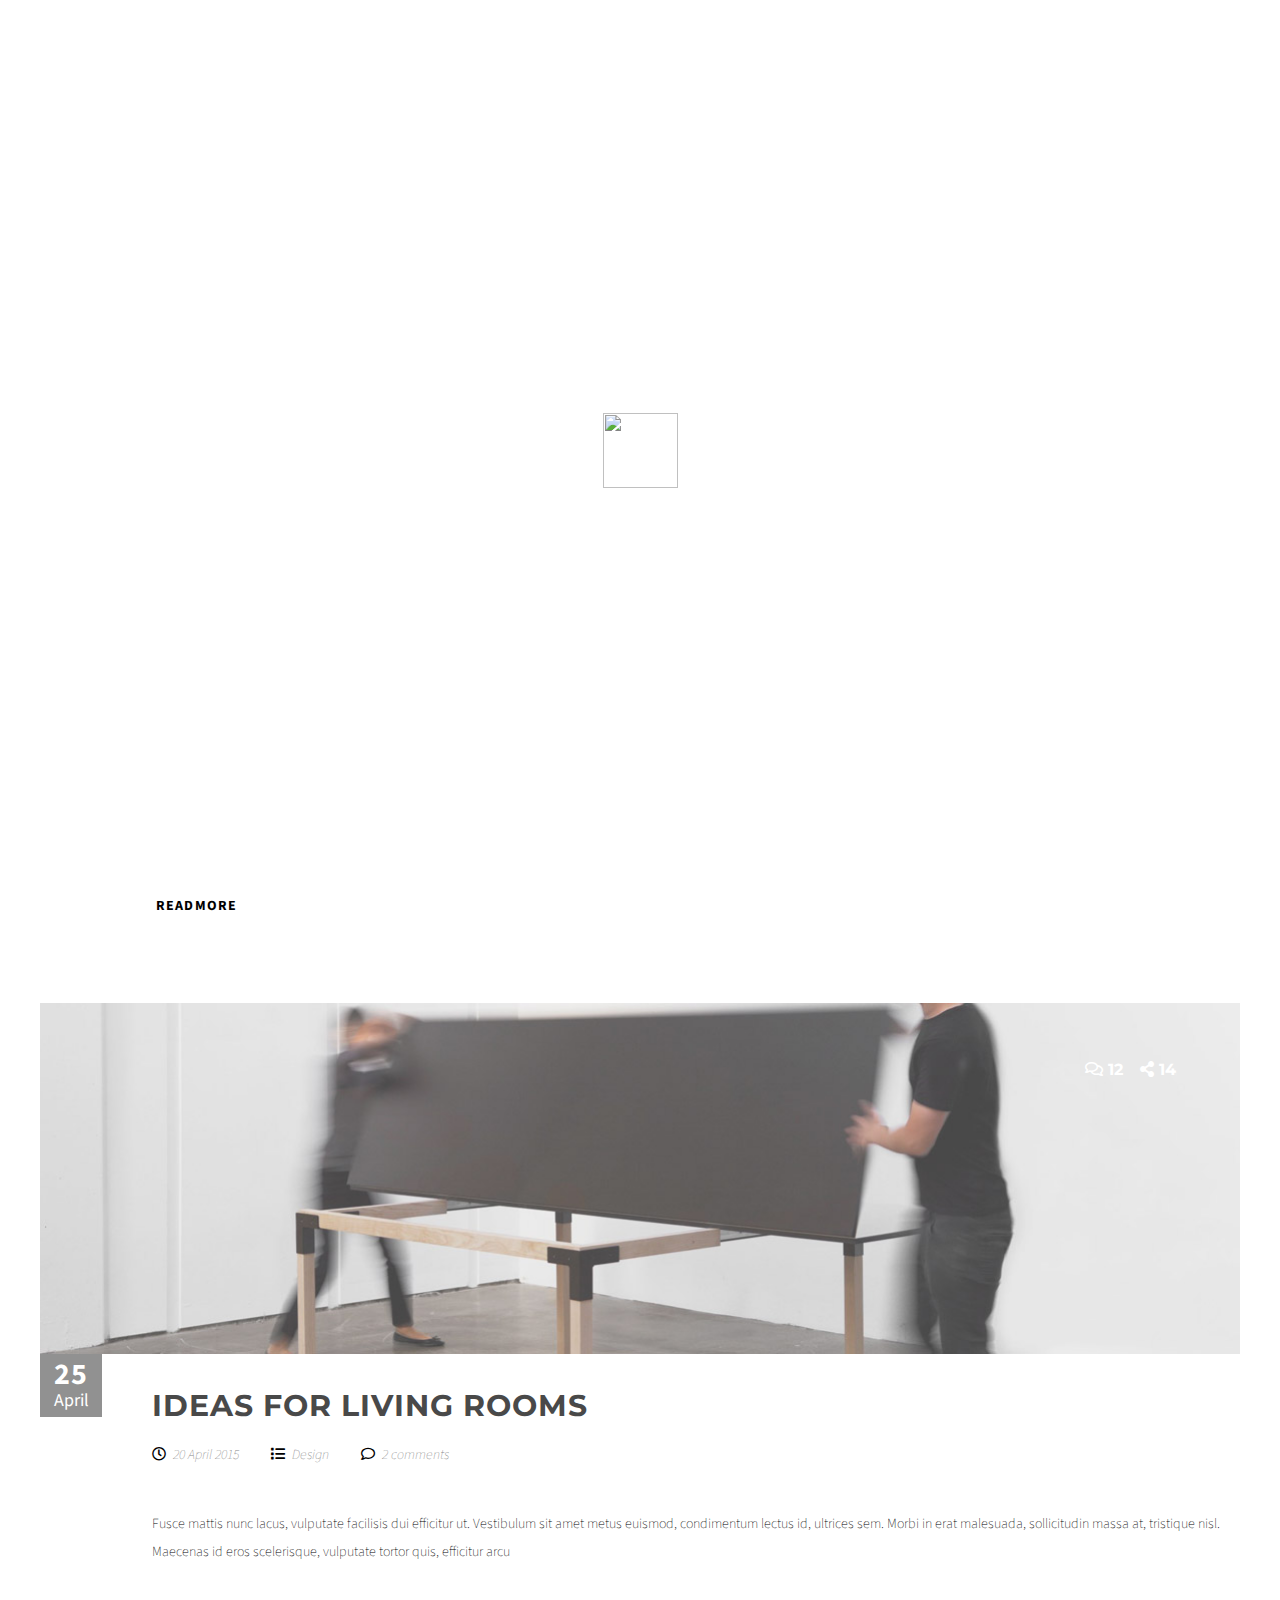
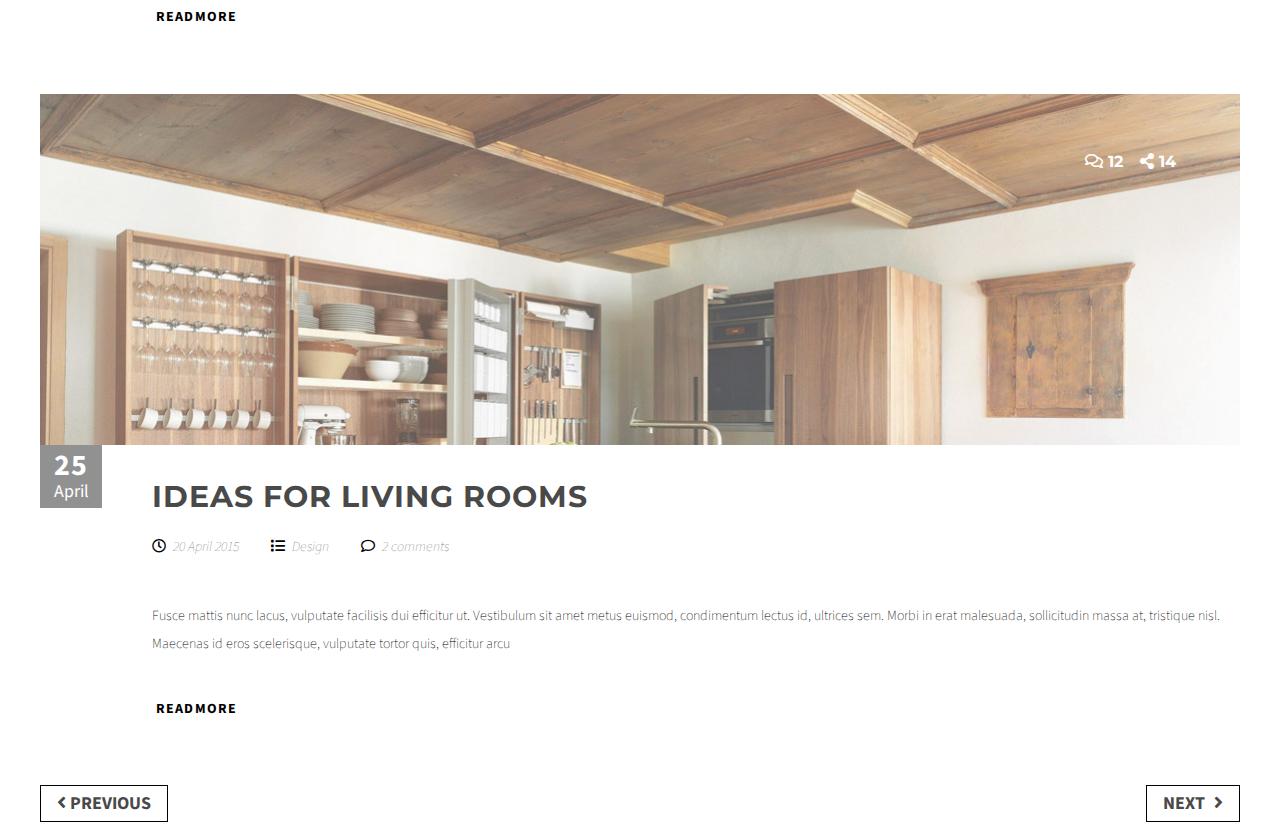
==== commit b9b56b79: "Update voice search" ====
--- a/blog.html
+++ b/blog.html
@@ -15,7 +15,7 @@
 <body>
     <!-- begin app -->
     <div class="app">
-        <header class="header__blog-blog">
+        <header class="header__blog">
             <div class="header__blog-banner">
                 <div class="header__blog-img">
                     <img src="./assets/images/blog/img11.jpg" alt="">
@@ -25,9 +25,9 @@
                 </div>
             </div>
             <div class="header__blog-nav">
-                <div class="header__blog-nav-items grid">
+                <div class="header__blog-nav-items grid wide">
                     <div class="header__blog-link-page">
-                        <a href="./homepgae.html" class="header__blog-link-home">
+                        <a href="./index.html" class="header__blog-link-home">
                             Home 
                             <i class="fa fa-angle-right"></i>
                         </a>
@@ -50,175 +50,182 @@
             </div>
             </header>
             <div class="main">
-                <div class="main__content grid">
-                    <div class="main__item">
-                        <div class="item__head">
-                            <div class="item__img">
-                                <img src="./assets/images/blog/img07.jpg" alt="">
-                            </div>
-                            <div class="item__social">
-                                <a href="#" class="item__comments-main">
-                                    <i class="far fa-comments"></i>
-                                    12
+                <div class="main__content grid wide">
+                    <div class="row">
+                        <div class="main__item col l-12 m-12 c-12">
+                            <div class="main__item-head">
+                                <div class="main__item-img">
+                                    <img src="./assets/images/blog/img07.jpg" alt="">
+                                </div>
+                                <div class="main__item-social">
+                                    <a href="#" class="main__item-comments-main">
+                                        <i class="far fa-comments"></i>
+                                        12
+                                    </a>
+                                    <a href="#" class="main__item-share-main">
+                                        <i class="fas fa-share-alt"></i>
+                                        14
+                                    </a>
+                                </div>
+                            </div>
+                            <div class="main__item-body">
+                                <div class="main__item-date">
+                                    <strong>25</strong><br>
+                                    April
+                                </div>
+                                <div class="main__item-content">
+                                    <div class="main__item-title"><h2><a href="#">IDEAS FOR LIVING ROOMS</a> </h2></div>
+                                    <div class="main__item-contact">
+                                        <div class="main__item-sub-date">
+                                            <a href="#">
+                                                <i class="far fa-clock"></i>
+                                                20 April 2015
+                                            </a>
+                                        </div>
+                                        <div class="main__item-list">
+                                            <a href="#">
+                                                <i class="fas fa-list"></i>
+                                                Design
+                                            </a>
+                                        </div>
+                                        <div class="main__item-comments">
+                                            <a href="#">
+                                                <i class="far fa-comment"></i>
+                                                2 comments
+                                            </a>
+                                        </div>
+                                    </div>
+                                    <div class="main__item-desc">
+                                        <p>Fusce mattis nunc lacus, vulputate facilisis dui efficitur ut. Vestibulum sit amet metus euismod, condimentum lectus id, ultrices sem. Morbi in erat malesuada, sollicitudin
+                                            massa at, tristique nisl. Maecenas id eros scelerisque, vulputate tortor quis, efficitur arcu</p>
+                                    </div>
+                                    <div class="main__item-btn"><a href="#">READ MORE</a></div>
+                                </div>
+                            </div>
+                        </div>
+                        <div class="main__main__item col l-12 m-12 c-12">
+                            <div class="main__item-head">
+                                <div class="main__item-img">
+                                    <img src="./assets/images/blog/img08.jpg" alt="">
+                                </div>
+                                <div class="main__item-social">
+                                    <a href="#" class="main__item-comments-main">
+                                        <i class="far fa-comments"></i>
+                                        12
+                                    </a>
+                                    <a href="#" class="main__item-share-main">
+                                        <i class="fas fa-share-alt"></i>
+                                        14
+                                    </a>
+                                </div>
+                            </div>
+                            <div class="main__item-body">
+                                <div class="main__item-date">
+                                    <strong>25</strong><br>
+                                    April
+                                </div>
+                                <div class="main__item-content">
+                                    <div class="main__item-title"><h2><a href="#">IDEAS FOR LIVING ROOMS</a> </h2></div>
+                                    <div class="main__item-contact">
+                                        <div class="main__item-sub-date">
+                                            <a href="#">
+                                                <i class="far fa-clock"></i>
+                                                20 April 2015
+                                            </a>
+                                        </div>
+                                        <div class="main__item-list">
+                                            <a href="#">
+                                                <i class="fas fa-list"></i>
+                                                Design
+                                            </a>
+                                        </div>
+                                        <div class="main__item-comments">
+                                            <a href="#">
+                                                <i class="far fa-comment"></i>
+                                                2 comments
+                                            </a>
+                                        </div>
+                                    </div>
+                                    <div class="main__item-desc">
+                                        <p>Fusce mattis nunc lacus, vulputate facilisis dui efficitur ut. Vestibulum sit amet metus euismod, condimentum lectus id, ultrices sem. Morbi in erat malesuada, sollicitudin
+                                            massa at, tristique nisl. Maecenas id eros scelerisque, vulputate tortor quis, efficitur arcu</p>
+                                    </div>
+                                    <div class="main__item-btn"><a href="#">READ MORE</a></div>
+                                </div>
+                            </div>
+                        </div>
+                        <div class="main__main__item col l-12 m-12 c-12">
+                            <div class="main__item-head">
+                                <div class="main__item-img">
+                                    <img src="./assets/images/blog/img09.jpg" alt="">
+                                </div>
+                                <div class="main__item-social">
+                                    <a href="#" class="main__item-comments-main">
+                                        <i class="far fa-comments"></i>
+                                        12
+                                    </a>
+                                    <a href="#" class="main__item-share-main">
+                                        <i class="fas fa-share-alt"></i>
+                                        14
+                                    </a>
+                                </div>
+                            </div>
+                            <div class="main__item-body">
+                                <div class="main__item-date">
+                                    <strong>25</strong><br>
+                                    April
+                                </div>
+                                <div class="main__item-content">
+                                    <div class="main__item-title"><h2><a href="#">IDEAS FOR LIVING ROOMS</a> </h2></div>
+                                    <div class="main__item-contact">
+                                        <div class="main__item-sub-date">
+                                            <a href="#">
+                                                <i class="far fa-clock"></i>
+                                                20 April 2015
+                                            </a>
+                                        </div>
+                                        <div class="main__item-list">
+                                            <a href="#">
+                                                <i class="fas fa-list"></i>
+                                                Design
+                                            </a>
+                                        </div>
+                                        <div class="main__item-comments">
+                                            <a href="#">
+                                                <i class="far fa-comment"></i>
+                                                2 comments
+                                            </a>
+                                        </div>
+                                    </div>
+                                    <div class="main__item-desc">
+                                        <p>Fusce mattis nunc lacus, vulputate facilisis dui efficitur ut. Vestibulum sit amet metus euismod, condimentum lectus id, ultrices sem. Morbi in erat malesuada, sollicitudin
+                                            massa at, tristique nisl. Maecenas id eros scelerisque, vulputate tortor quis, efficitur arcu</p>
+                                    </div>
+                                    <div class="main__item-btn"><a href="#">READ MORE</a></div>
+                                </div>
+                            </div>
+                        </div>
+                    </div>
+                    
+                </div>
+            </div>
+        <footer class="footer__blog">
+            <div class="grid wide">
+                <div class="row">
+                    <div class="footer__blog-content col l-12 m-12 c-12">
+                        <div class="footer__blog-back">
+                            <a href="#">
+                                <i class="fa fa-angle-left"></i>
+                                PREVIOUS
+                            </a>
+                            </div>
+                            <div class="footer__blog-next">
+                                <a href="#">
+                                    NEXT 
+                                    <i class="fa fa-angle-right"></i>
                                 </a>
-                                <a href="#" class="item__share-main">
-                                    <i class="fas fa-share-alt"></i>
-                                    14
-                                </a>
-                            </div>
-                        </div>
-                        <div class="item__body">
-                            <div class="item__date">
-                                <strong>25</strong><br>
-                                April
-                            </div>
-                            <div class="item__content">
-                                <div class="item__title"><h2><a href="#">IDEAS FOR LIVING ROOMS</a> </h2></div>
-                                <div class="item__contact">
-                                    <div class="item__sub-date">
-                                        <a href="#">
-                                            <i class="far fa-clock"></i>
-                                            20 April 2015
-                                        </a>
-                                    </div>
-                                    <div class="item__list">
-                                        <a href="#">
-                                            <i class="fas fa-list"></i>
-                                            Design
-                                        </a>
-                                    </div>
-                                    <div class="item__comments">
-                                        <a href="#">
-                                            <i class="far fa-comment"></i>
-                                            2 comments
-                                        </a>
-                                    </div>
-                                </div>
-                                <div class="item__desc">
-                                    <p>Fusce mattis nunc lacus, vulputate facilisis dui efficitur ut. Vestibulum sit amet metus euismod, condimentum lectus id, ultrices sem. Morbi in erat malesuada, sollicitudin
-                                        massa at, tristique nisl. Maecenas id eros scelerisque, vulputate tortor quis, efficitur arcu</p>
-                                </div>
-                                <div class="item__btn"><a href="#">READ MORE</a></div>
-                            </div>
-                        </div>
-                    </div>
-                    <div class="main__item">
-                        <div class="item__head">
-                            <div class="item__img">
-                                <img src="./assets/images/blog/img08.jpg" alt="">
-                            </div>
-                            <div class="item__social">
-                                <a href="#" class="item__comments-main">
-                                    <i class="far fa-comments"></i>
-                                    12
-                                </a>
-                                <a href="#" class="item__share-main">
-                                    <i class="fas fa-share-alt"></i>
-                                    14
-                                </a>
-                            </div>
-                        </div>
-                        <div class="item__body">
-                            <div class="item__date">
-                                <strong>25</strong><br>
-                                April
-                            </div>
-                            <div class="item__content">
-                                <div class="item__title"><h2><a href="#">IDEAS FOR LIVING ROOMS</a> </h2></div>
-                                <div class="item__contact">
-                                    <div class="item__sub-date">
-                                        <a href="#">
-                                            <i class="far fa-clock"></i>
-                                            20 April 2015
-                                        </a>
-                                    </div>
-                                    <div class="item__list">
-                                        <a href="#">
-                                            <i class="fas fa-list"></i>
-                                            Design
-                                        </a>
-                                    </div>
-                                    <div class="item__comments">
-                                        <a href="#">
-                                            <i class="far fa-comment"></i>
-                                            2 comments
-                                        </a>
-                                    </div>
-                                </div>
-                                <div class="item__desc">
-                                    <p>Fusce mattis nunc lacus, vulputate facilisis dui efficitur ut. Vestibulum sit amet metus euismod, condimentum lectus id, ultrices sem. Morbi in erat malesuada, sollicitudin
-                                        massa at, tristique nisl. Maecenas id eros scelerisque, vulputate tortor quis, efficitur arcu</p>
-                                </div>
-                                <div class="item__btn"><a href="#">READ MORE</a></div>
-                            </div>
-                        </div>
-                    </div>
-                    <div class="main__item">
-                        <div class="item__head">
-                            <div class="item__img">
-                                <img src="./assets/images/blog/img09.jpg" alt="">
-                            </div>
-                            <div class="item__social">
-                                <a href="#" class="item__comments-main">
-                                    <i class="far fa-comments"></i>
-                                    12
-                                </a>
-                                <a href="#" class="item__share-main">
-                                    <i class="fas fa-share-alt"></i>
-                                    14
-                                </a>
-                            </div>
-                        </div>
-                        <div class="item__body">
-                            <div class="item__date">
-                                <strong>25</strong><br>
-                                April
-                            </div>
-                            <div class="item__content">
-                                <div class="item__title"><h2><a href="#">IDEAS FOR LIVING ROOMS</a> </h2></div>
-                                <div class="item__contact">
-                                    <div class="item__sub-date">
-                                        <a href="#">
-                                            <i class="far fa-clock"></i>
-                                            20 April 2015
-                                        </a>
-                                    </div>
-                                    <div class="item__list">
-                                        <a href="#">
-                                            <i class="fas fa-list"></i>
-                                            Design
-                                        </a>
-                                    </div>
-                                    <div class="item__comments">
-                                        <a href="#">
-                                            <i class="far fa-comment"></i>
-                                            2 comments
-                                        </a>
-                                    </div>
-                                </div>
-                                <div class="item__desc">
-                                    <p>Fusce mattis nunc lacus, vulputate facilisis dui efficitur ut. Vestibulum sit amet metus euismod, condimentum lectus id, ultrices sem. Morbi in erat malesuada, sollicitudin
-                                        massa at, tristique nisl. Maecenas id eros scelerisque, vulputate tortor quis, efficitur arcu</p>
-                                </div>
-                                <div class="item__btn"><a href="#">READ MORE</a></div>
-                            </div>
-                        </div>
-                    </div>
-                </div>
-            </div>
-        <footer class="footer__blog">
-            <div class="grid">
-                <div class="footer__back">
-                <a href="#">
-                    <i class="fa fa-angle-left"></i>
-                    PREVIOUS
-                </a>
-                </div>
-                <div class="footer__next">
-                    <a href="#">
-                        NEXT 
-                        <i class="fa fa-angle-right"></i>
-                    </a>
+                            </div>
+                    </div>
                 </div>
             </div>
         </footer>   
@@ -231,16 +238,16 @@
     <!-- begin btn  -->
 
     <!-- begin modal search -->
-    <div class="search">
-        <div class="search__container">
-            <form action="#">
+    <div class="search__blog">
+        <div class="search__blog-container">
+            <form action="#" method="get" target="_self" id="search__form">
                 <fieldset>
-                    <input type="text" placeholder="Search...">
-                      <a href="#"><i class="fas fa-microphone"></i></a>
-                    <button class="fas fa-search search__btn modal__search" type="submit"></button>
+                    <input class="search__form-input" type="text" placeholder="Search...">
+                    <a href="#" class="search__blog-micro-btn"><i class="fas fa-microphone micro"></i></a>
+                    <button class="fas fa-search search__blog-btn modal__search" type="submit"></button>
                 </fieldset> 
             </form>
-            <div class="search__close">
+            <div class="search__blog-close">
                 <a href=""><i class="fas fa-times"></i></a>
             </div>
         </div>
@@ -299,45 +306,43 @@
             </div>
         </div>
     </div> -->
-    <!-- js -->
+    <!-- icon load page start -->
+    <div class="loader-page loader-blog">
+        <img src="./assets/images/Spin-1s-200px.gif" alt="">
+    </div>
+    <!-- icon load page end -->
+    <script src="./js/main.js"></script>
+    <script src="./js/voice-search.js"></script>
     <script>
-        const headerSearch = document.querySelector('.header__blog-search')
-        const search = document.querySelector('.search');
-        const close = document.querySelector('.search__close');
-        const modalSearch = document.querySelector('.modal__search')
-        
+    // Search blog
+    const $$ = document.querySelectorAll.bind(document);
+    const $ = document.querySelector.bind(document);
+    const headerSearch = $('.header__blog-search')
+    const search = $('.search__blog');
+    const isClose = $('.search__blog-close');
+    const modalSearch = $('.modal__search')
+    function isShow (){
+        search.classList.add('isShow');
+    }
+    function isHide (){
+        search.classList.remove('isShow');
+    }
+    headerSearch.addEventListener('click',isShow);
+    isClose.addEventListener('click',isHide);
+    modalSearch.addEventListener('click',isHide)
 
-        function isShow (){
-            search.classList.add('isShow');
-        }
-        function isHide (){
-            search.classList.remove('isShow');
-        }
-        headerSearch.addEventListener('click',isShow);
-        close.addEventListener('click',isHide);
-        modalSearch.addEventListener('click',isHide)
-
-
+// end search blog  
+// load blog page
+function loader(){
+    $('.loader-blog').classList.add('fade-out');
+  }
+  function fadeOut(){
+    setInterval(loader, 1000);
+  }
+  
+  window.onload = fadeOut;
+// end load blog page
     </script>
-    <script>
-        $(document).ready(function() {
-            $(window).scroll(function() {
-                if($(window).scrollTop() > 500){
-                    $('.btn__back-to-top').css({
-                        'opacity':'1','pointer-events':"auto"
-                    });
-                } else {
-                    $('.btn__back-to-top').css({
-                        'opacity':'0','pointer-events':"none"
-                    });
-                }
-            });
-            $('.btn__back-to-top').click(function(){
-                $('html').animate({
-                    scrollTop:0
-                },500);
-            })
-        })
-    </script>
+    
 </body>
 </html>--- a/css/style.css
+++ b/css/style.css
@@ -1,3 +1,57 @@
+.opacity {
+  opacity: 1;
+}
+
+.loader-page {
+  position: fixed;
+  top: 0;
+  left: 0;
+  height: 100%;
+  width: 100%;
+  z-index: 10000;
+  background: #fff;
+  display: -webkit-box;
+  display: -ms-flexbox;
+  display: flex;
+  -webkit-box-align: center;
+      -ms-flex-align: center;
+          align-items: center;
+  -webkit-box-pack: center;
+      -ms-flex-pack: center;
+          justify-content: center;
+  overflow: hidden;
+}
+
+.loader-page img {
+  width: 75px;
+  height: 75px;
+}
+
+.loader-page.fade-out {
+  top: -110%;
+  opacity: 0;
+}
+
+.isShow {
+  display: -webkit-box;
+  display: -ms-flexbox;
+  display: flex;
+}
+
+.isHide {
+  display: none;
+}
+
+.product__filter-options.active {
+  opacity: 1;
+}
+
+.product__row.active {
+  display: -webkit-box;
+  display: -ms-flexbox;
+  display: flex;
+}
+
 .grid {
   width: 100%;
   margin: 0 auto;
@@ -178,20 +232,6 @@
   .m-0 {
     display: none;
   }
-  .m-1,
-  .m-2,
-  .m-3,
-  .m-4,
-  .m-5,
-  .m-6,
-  .m-7,
-  .m-8,
-  .m-9,
-  .m-10,
-  .m-11,
-  .m-12 {
-    display: block;
-  }
   .m-1 {
     -webkit-box-flex: 0;
         -ms-flex: 0 0 8.33333%;
@@ -320,21 +360,6 @@
   .l-0 {
     display: none;
   }
-  .l-1,
-  .l-2,
-  .l-2-4,
-  .l-3,
-  .l-4,
-  .l-5,
-  .l-6,
-  .l-7,
-  .l-8,
-  .l-9,
-  .l-10,
-  .l-11,
-  .l-12 {
-    display: block;
-  }
   .l-1 {
     -webkit-box-flex: 0;
         -ms-flex: 0 0 8.33333%;
@@ -482,21 +507,6 @@
   .wide .l-0 {
     display: none;
   }
-  .wide .l-1,
-  .wide .l-2,
-  .wide .l-2-4,
-  .wide .l-3,
-  .wide .l-4,
-  .wide .l-5,
-  .wide .l-6,
-  .wide .l-7,
-  .wide .l-8,
-  .wide .l-9,
-  .wide .l-10,
-  .wide .l-11,
-  .wide .l-12 {
-    display: block;
-  }
   .wide .l-1 {
     -webkit-box-flex: 0;
         -ms-flex: 0 0 8.33333%;
@@ -607,6 +617,18 @@
   }
   .wide .l-o-11 {
     margin-left: 91.66667%;
+  }
+}
+
+.container {
+  width: 1230px;
+  max-width: 100%;
+  margin: 0 auto;
+}
+
+@media (max-width: 767px) {
+  .container {
+    max-width: 100%;
   }
 }
 
@@ -616,9 +638,6 @@
   color: inherit;
   margin: 0;
   padding: 0;
-  font-family: 'Source Sans Pro', sans-serif;
-  line-height: 1.4285;
-  font-size: 1.4rem;
 }
 
 ol, ul {
@@ -637,7 +656,11 @@
 
 html {
   font-size: 62.5%;
-  color: #868686;
+  margin: 0;
+  padding: 0;
+  font-family: 'Source Sans Pro', sans-serif;
+  line-height: 1.4285;
+  font-size: 1.4rem;
   -webkit-box-sizing: border-box;
           box-sizing: border-box;
 }
@@ -797,8 +820,8 @@
 }
 
 .slider__btn a:hover::after, .slider__btn a:hover::before {
-  -webkit-animation: FadeIn ease 0.8s;
-          animation: FadeIn ease 0.8s;
+  -webkit-animation: FadeIn linear 0.8s;
+          animation: FadeIn linear 0.8s;
   background: #ff6060;
 }
 
@@ -807,7 +830,7 @@
   top: 8px;
   left: 100%;
   height: 1px;
-  width: 30px;
+  width: 50px;
   position: absolute;
   background: #818182;
 }
@@ -817,22 +840,22 @@
   top: 8px;
   right: 100%;
   height: 1px;
-  width: 30px;
+  width: 50px;
   position: absolute;
   background: #818182;
 }
 
-.slick-arrow {
+.slider .slick-arrow {
   display: none !important;
 }
 
 .slick-dots {
-  display: -webkit-box !important;
-  display: -ms-flexbox !important;
-  display: flex !important;
-  -webkit-box-pack: center !important;
-      -ms-flex-pack: center !important;
-          justify-content: center !important;
+  display: -webkit-box;
+  display: -ms-flexbox;
+  display: flex;
+  -webkit-box-pack: center;
+      -ms-flex-pack: center;
+          justify-content: center;
   padding: 20px;
 }
 
@@ -888,6 +911,49 @@
   to {
     width: 50px;
   }
+}
+
+.slick-slide {
+  width: 1200px;
+}
+
+.reveal {
+  position: relative;
+  -webkit-transform: translate(-200px, 200px);
+          transform: translate(-200px, 200px);
+  opacity: 0;
+  -webkit-transition: all 1s ease;
+  transition: all 1s ease;
+}
+
+.reveal-left {
+  position: relative;
+  -webkit-transform: translateX(200px);
+          transform: translateX(200px);
+  opacity: 0;
+  -webkit-transition: all 1s ease;
+  transition: all 1s ease;
+}
+
+.reveal-right {
+  position: relative;
+  -webkit-transform: translateX(-200px);
+          transform: translateX(-200px);
+  opacity: 0;
+  -webkit-transition: all 1s ease;
+  transition: all 1s ease;
+}
+
+.reveal.isActive {
+  -webkit-transform: translate(0px);
+          transform: translate(0px);
+  opacity: 1;
+}
+
+.reveal-left.isActiveLeft, .reveal-right.isActiveLeft {
+  -webkit-transform: translateX(0px);
+          transform: translateX(0px);
+  opacity: 1;
 }
 
 .banner {
@@ -1075,6 +1141,7 @@
   margin: 0 28px 0 0;
   padding: 0 0 0 30px;
   border-left: 1px solid #d8d8d8;
+  opacity: 0.6;
 }
 
 .product__filter-options:hover {
@@ -1129,6 +1196,7 @@
 }
 
 .product__row {
+  display: none;
   -webkit-box-pack: justify;
       -ms-flex-pack: justify;
           justify-content: space-between;
@@ -1137,6 +1205,7 @@
 .product__item {
   position: relative;
   padding: 0 0 20px 0;
+  opacity: 0.8;
 }
 
 .product__item:hover .product__item-links {
@@ -1148,6 +1217,8 @@
 .product__item-img img {
   width: 100%;
   display: block;
+  -o-object-fit: contain;
+     object-fit: contain;
 }
 
 .product__item-body {
@@ -1264,6 +1335,15 @@
   font: 700 14px/20px "Source Sans Pro", sans-serif;
 }
 
+.product__seller-row ul.slick-dots {
+  display: none !important;
+}
+
+.product__seller .slick-prev {
+  right: auto;
+  left: -97px;
+}
+
 .product__best-seller-title h2 {
   color: #3a3a3a;
   margin: 0 0 2px 0;
@@ -1272,6 +1352,7 @@
 }
 
 .product__seller-item {
+  width: calc( 100% / 4);
   background-color: #f8f8f8;
   padding: 10px 5px;
 }
@@ -1327,6 +1408,8 @@
 .product__list-item-img img {
   width: 100%;
   display: block;
+  -o-object-fit: contain;
+     object-fit: contain;
 }
 
 .product__list-item-title h3 {
@@ -1360,6 +1443,256 @@
   font: 18px/18px "Montserrat", sans-serif;
 }
 
+.slick-prev, .slick-next {
+  font-size: 0;
+  line-height: 0;
+  position: absolute;
+  top: 50%;
+  display: block;
+  padding: 0;
+  -webkit-transform: translate(0, -50%);
+          transform: translate(0, -50%);
+  cursor: pointer;
+  color: transparent;
+  border: none;
+  outline: none;
+  background: transparent;
+  z-index: 5;
+}
+
+.product__seller-row .slick-prev, .product__seller-row .slick-next {
+  z-index: 3;
+  font-size: 0;
+  line-height: 0;
+  width: 45px;
+  height: 45px;
+  color: #bfbfbf;
+  background: none;
+  border-radius: 50%;
+  border: 2px solid #bfbfbf;
+}
+
+button.slick-prev.slick-arrow {
+  left: -100px;
+}
+
+button.slick-next.slick-arrow {
+  right: -100px;
+}
+
+.product__seller-row .slick-next:before {
+  position: absolute;
+  top: 20px;
+  right: 5px;
+  color: #bfbfbf;
+  font-size: 16px;
+  content: "Next";
+  font-family: 'Font Awesome 5 Free';
+}
+
+.product__seller-row .slick-prev:before {
+  position: absolute;
+  top: 20px;
+  right: 5px;
+  color: #bfbfbf;
+  font-size: 16px;
+  content: "Prev";
+  font-family: 'Font Awesome 5 Free';
+}
+
+.modal__notify {
+  position: fixed;
+  top: 0;
+  width: 100%;
+  bottom: 0;
+  background-color: rgba(0, 0, 0, 0.3);
+  z-index: 1;
+  display: -webkit-box;
+  display: -ms-flexbox;
+  display: flex;
+  -webkit-box-align: center;
+      -ms-flex-align: center;
+          align-items: center;
+  display: none;
+}
+
+.modal__notify-container {
+  width: 800px;
+  min-height: 450px;
+  max-width: calc( 100% - 48px);
+  margin: 0 auto;
+  background: #fff;
+  position: relative;
+}
+
+.modal__notify-btn-close {
+  position: absolute;
+  top: 0;
+  right: 0;
+  margin: 4px;
+}
+
+.modal__notify-btn-close a {
+  padding: 12px 16px;
+  opacity: 0.6;
+}
+
+.modal__notify-body {
+  padding: 75px 20px 20px 75px;
+  display: -webkit-box;
+  display: -ms-flexbox;
+  display: flex;
+  -webkit-box-align: center;
+      -ms-flex-align: center;
+          align-items: center;
+}
+
+.modal__notify-content {
+  max-width: 420px;
+  position: relative;
+  z-index: 2;
+}
+
+.modal__notify-title {
+  margin: 0 0 18px 0;
+  max-width: 300px;
+}
+
+.modal__notify-title h1 {
+  font-size: 30px;
+  line-height: 33px;
+  text-transform: uppercase;
+  font-family: "Montserrat", sans-serif;
+  font-weight: 700;
+  color: #000;
+}
+
+.modal__notify-desc p {
+  font-size: 18px;
+  line-height: 21px;
+  margin: 0 0 47px;
+  color: #757575;
+}
+
+.modal__notify-desc p span {
+  color: #f53434;
+}
+
+.modal__notify-form-control {
+  width: 100%;
+  height: 47px;
+  border: none;
+  outline: none;
+  -webkit-box-shadow: none;
+  box-shadow: none;
+  border-radius: 25px;
+  font-size: 14px;
+  line-height: 16px;
+  padding: 11px 10px 10px 22px;
+  margin: 0 0 8px;
+  background: #f2f2f2;
+  color: #757575;
+}
+
+.modal__notify-btn {
+  padding: 8px 16px;
+  text-align: center;
+  text-transform: uppercase;
+  font-size: 14px;
+  line-height: 20px;
+  font-family: "Montserrat", sans-serif;
+  font-weight: 700;
+  border: none;
+  outline: none;
+  border-radius: 25px;
+  -webkit-transition: all 0.25s linear;
+  transition: all 0.25s linear;
+  background: #ff8283;
+  color: #fff;
+}
+
+.modal__notify-form-checkbox {
+  bottom: 45px;
+  overflow: hidden;
+  position: absolute;
+  font-family: "Oxygen", sans-serif;
+  font-size: 11px;
+  line-height: 13px;
+  color: #9a9a9a;
+}
+
+.modal__notify-form-checkbox fieldset {
+  display: -webkit-box;
+  display: -ms-flexbox;
+  display: flex;
+  -webkit-box-align: center;
+      -ms-flex-align: center;
+          align-items: center;
+}
+
+.modal__notify-form-checkbox fieldset input {
+  width: 16px;
+  height: 16px;
+  margin: 0 7px 0 0;
+  display: inline-block;
+  background: #9a9a9a;
+}
+
+.modal__notify-img {
+  position: relative;
+  top: 35px;
+  right: 25px;
+}
+
+.modal__notify-img img {
+  width: 100%;
+  -o-object-fit: contain;
+     object-fit: contain;
+  display: block;
+}
+
+.isShoww {
+  display: -webkit-box;
+  display: -ms-flexbox;
+  display: flex;
+}
+
+@media screen and (max-width: 767px) {
+  .modal__notify-body {
+    padding: 75px 20px 20px 20px;
+  }
+  .modal__notify-img {
+    position: absolute;
+    top: 100px;
+    right: 0;
+  }
+}
+
+@media screen and (max-width: 1440px) {
+  .product__seller-links ul {
+    width: 75%;
+    left: 20%;
+  }
+}
+
+@media screen and (max-width: 1399px) {
+  .slider__desc p {
+    margin: 0 auto 60px;
+  }
+}
+
+@media screen and (max-width: 1300px) {
+  .slider__desc p {
+    margin: 0 auto 30px;
+  }
+}
+
+@media screen and (max-width: 1150px) {
+  .slider__desc p {
+    margin: 0 auto;
+  }
+}
+
 @media screen and (max-width: 1023px) {
   .slider {
     padding: 0;
@@ -1393,7 +1726,7 @@
   }
   .product__content {
     width: 100%;
-    max-height: 640px;
+    max-height: 950px;
     overflow: hidden;
   }
   .product__item-nature {
@@ -1402,6 +1735,10 @@
   .row.product__seller-row {
     max-height: 370px;
     overflow: hidden;
+  }
+  .product__seller-links ul {
+    width: 75%;
+    left: 20%;
   }
 }
 
@@ -1477,6 +1814,603 @@
   }
 }
 
+@media screen and (max-width: 350px) {
+  .product__content {
+    width: 100%;
+    max-height: 740px;
+    overflow: hidden;
+  }
+}
+
+.top {
+  background-image: url("../assets/images/products/img100.jpg");
+  background-repeat: cover;
+  width: 100%;
+  margin: 0px 0px 4px;
+  min-height: 207px;
+  background-position: 50% 50%;
+}
+
+.top__body {
+  width: 100%;
+  text-align: center;
+  padding: 65px 0 14px;
+  padding-left: 36px;
+  padding-right: 15px;
+}
+
+.top__body h1 {
+  font-size: 44px;
+  line-height: 46px;
+  font-weight: 700;
+  font-family: "Montserrat", sans-serif;
+  margin: 0 0 14px;
+  letter-spacing: 1px;
+  text-transform: uppercase;
+  color: #383838;
+}
+
+.top__body--path {
+  font-size: 14px;
+  line-height: 16px;
+  font-weight: 200;
+  overflow: hidden;
+  color: #383838;
+  margin: 0 0 20px;
+}
+
+.top__body--path ul {
+  margin: 0;
+  padding-left: 0px;
+}
+
+.top__body--path ul li {
+  margin: 0 10px 0 0;
+  display: inline-block;
+  vertical-align: middle;
+}
+
+.top__body--path ul li a {
+  color: #383838;
+}
+
+.top__body--path ul li a:hover {
+  color: #ff6060;
+}
+
+@media (max-width: 767px) {
+  .top {
+    margin: 0px 0px 16px;
+    width: 100%;
+  }
+}
+
+.sidebar {
+  width: 22.4%;
+  padding: 20px 15px 0px 56px;
+}
+
+.sidebar__filter {
+  background: #f4f4f4;
+  border: 1px solid #efefef;
+  padding: 37px 33px 43px 29px;
+  margin-bottom: 38px;
+}
+
+.sidebar__filter h2 {
+  font-size: 22px;
+  line-height: 24px;
+  text-transform: uppercase;
+  color: #494949;
+  font-family: "Montserrat", sans-serif;
+  font-weight: 700;
+  margin: 0px 0px 36px;
+}
+
+.sidebar__filter p {
+  font-size: 14px;
+  line-height: 16px;
+  color: #494949;
+  font-weight: 600;
+  margin: 0 0 15px;
+  display: block;
+}
+
+.sidebar__filter ul {
+  overflow: hidden;
+  margin: 0 0 20px;
+  padding: 0 0 10px 5px;
+  border-bottom: 1px solid #494949;
+}
+
+.sidebar__filter ul li {
+  font-weight: 300;
+  font-size: 14px;
+}
+
+.sidebar__number {
+  float: right;
+  font-weight: 400;
+  font-size: 13px;
+  line-height: 15px;
+  margin: 2px 0 0;
+}
+
+.sidebar__boder {
+  background: #b3b3b3;
+  border-radius: 10px;
+  position: relative;
+  width: 100%;
+  height: 6px;
+  margin: 26px 0 23px;
+  z-index: 1;
+}
+
+.sidebar__dot {
+  position: absolute;
+  left: 21px;
+  top: -4px;
+  width: 9px;
+  height: 9px;
+  border: 2px solid #494949;
+  background: #fff;
+  border-radius: 100%;
+}
+
+.sidebar__price {
+  float: left;
+  font-size: 14px;
+  line-height: 16px;
+  color: #494949;
+  font-weight: 400;
+  padding: 0 0 0 5px;
+}
+
+.sidebar__button {
+  float: right;
+  font-size: 14px;
+  line-height: 16px;
+  background: #494949;
+  color: #fff;
+  font-weight: 400;
+  padding: 1px 7px 3px 10px;
+  border-radius: 3px;
+}
+
+.sidebar__categories {
+  margin: 0 0 38px;
+}
+
+.sidebar__categories ul {
+  margin: 0;
+  padding: 0 0 2px;
+  text-transform: uppercase;
+  font-family: "Montserrat", sans-serif;
+  border: none;
+}
+
+.sidebar__categories ul li {
+  overflow: hidden;
+  padding: 0 0 10px;
+  margin: 0 0 13px;
+  border-bottom: 1px solid #8c8c8c;
+}
+
+.sidebar__categories ul li:last-child {
+  border: none;
+}
+
+.sidebar__categories ul li a {
+  color: #8c8c8c;
+}
+
+.sidebar__categories ul li a:hover {
+  color: #ff8283;
+}
+
+.sidebar__name {
+  float: left;
+  font-size: 16px;
+  line-height: 18px;
+  font-weight: 700;
+}
+
+.sidebar__sale {
+  margin: 0 0 38px;
+}
+
+.sidebar__sale1 {
+  padding-bottom: 15px;
+  overflow: hidden;
+}
+
+.sidebar__img {
+  float: left;
+  width: 80px;
+  margin: 0 9px 0 0;
+}
+
+.sidebar__img a {
+  color: #868686;
+  text-decoration: none;
+}
+
+.sidebar__img img {
+  display: block;
+  width: 100%;
+  height: auto;
+}
+
+.sidebar__text {
+  overflow: hidden;
+  padding: 13px 0 0;
+}
+
+.sidebar__farm {
+  min-height: 33px;
+}
+
+.sidebar__farm span {
+  display: block;
+  color: #959596;
+  margin: 0 0 5px;
+  font: 14px/16px "Montserrat", sans-serif;
+}
+
+.sidebar__farm ul {
+  border: none;
+  margin: 0;
+  padding: 0;
+}
+
+.sidebar__farm a {
+  color: #959596;
+}
+
+.sidebar__star {
+  margin: 0;
+  padding: 0;
+  line-height: 1;
+  font-size: 12px;
+  list-style: none;
+  border: none;
+}
+
+.sidebar__star li {
+  display: inline-block;
+}
+
+.sidebar__off {
+  opacity: 0.6;
+  color: #252528;
+  margin: 0 13px 0 0;
+  position: relative;
+  font: 14px/18px "Montserrat", sans-serif;
+  display: inline-block;
+  vertical-align: middle;
+}
+
+.sidebar__hot {
+  color: #252528;
+  font: 18px/18px "Montserrat", sans-serif;
+  display: inline-block;
+  vertical-align: middle;
+}
+
+@media (max-width: 767px) {
+  .sidebar {
+    width: 98%;
+    padding: 0 20px;
+  }
+}
+
+.dot2 {
+  left: 150px;
+}
+
+.fa-angle-right {
+  margin: 0 0 0 5px;
+}
+
+.fa-star {
+  color: #c8a760;
+}
+
+.container {
+  display: -webkit-box;
+  display: -ms-flexbox;
+  display: flex;
+  -ms-flex-wrap: wrap;
+      flex-wrap: wrap;
+}
+
+.right {
+  width: 69%;
+  padding-left: 15px;
+  padding-right: 15px;
+}
+
+.right__header {
+  z-index: 1;
+  position: relative;
+  padding: 21px 0 19px;
+}
+
+.right__box {
+  float: right;
+}
+
+.right__line {
+  margin: 0;
+  float: left;
+  padding-left: 0;
+  list-style: none;
+}
+
+.right__line li {
+  padding: 0 0 0 3px;
+  position: relative;
+  vertical-align: top;
+  display: inline-block;
+}
+
+.right__link1 {
+  display: block;
+  color: #a5a5a5;
+  margin: 0 4px 0 0;
+  padding: 12px 20px;
+  border-radius: 20px;
+  border: 1px solid #d8d8d8;
+  font: 14px/1 "Source Sans Pro", sans-serif;
+}
+
+.right__link1:hover {
+  color: #ff6060;
+  border-color: #ff6060;
+}
+
+.right__link {
+  padding: 11px;
+  display: block;
+  color: #a5a5a5;
+  line-height: 1;
+  font-size: 16px;
+  border-radius: 50%;
+  border: 1px solid #d8d8d8;
+}
+
+.right__link:hover {
+  color: #ff6060;
+  border-color: #ff6060;
+}
+
+.right__drop {
+  left: 0;
+  right: 0;
+  top: 140%;
+  background: #fff;
+  position: absolute;
+  border: 1px solid #d8d8d8;
+}
+
+.right__unstyled {
+  padding-left: 0px;
+}
+
+.right__unstyled li {
+  border-bottom: 1px solid #d8d8d8;
+}
+
+.right__unstyled li a {
+  display: block;
+  padding: 10px 15px;
+}
+
+.right__text {
+  color: #a5a5a5;
+  padding: 2px 0 0;
+  font-weight: 300;
+  overflow: hidden;
+}
+
+.right__text p {
+  margin: 0;
+  font-size: 14px;
+}
+
+.right__text span {
+  font-weight: bold;
+}
+
+.right__text a:hover {
+  color: #ff6060;
+}
+
+.right__bot {
+  display: -webkit-box;
+  display: -ms-flexbox;
+  display: flex;
+  -ms-flex-wrap: wrap;
+      flex-wrap: wrap;
+  margin: 0;
+  width: 103%;
+  padding: 0;
+}
+
+.right__bot li {
+  width: 33%;
+  padding: 0 0 28px;
+  vertical-align: top;
+}
+
+.right__large {
+  display: inline-block;
+  vertical-align: top;
+}
+
+.right__box {
+  margin: 0 0 11px;
+  overflow: hidden;
+  position: relative;
+}
+
+.right__b1 {
+  width: 100%;
+  height: 235px;
+  display: table;
+}
+
+.right__b2 a {
+  color: #868686;
+}
+
+.right__b2:hover .right__hover {
+  opacity: 1;
+}
+
+.right__star {
+  left: 20px;
+  margin: 0;
+  padding: 0;
+  right: 8px;
+  bottom: -1px;
+  line-height: 1;
+  font-size: 12px;
+  list-style: none;
+  position: absolute;
+}
+
+.right__star li {
+  padding: 0;
+  width: 5%;
+  margin: 0 1px 0 0;
+  display: inline-block;
+  vertical-align: middle;
+}
+
+.right__hover {
+  left: 0;
+  right: 0;
+  bottom: 0;
+  width: 99%;
+  display: table;
+  font-size: 17px;
+  background: #fff;
+  opacity: 0;
+  position: absolute;
+  text-align: center;
+  border: 1px solid #eee;
+  border-right: none;
+  padding: 0;
+}
+
+.right__hover li {
+  border-right: 1px solid #eee;
+  width: 35%;
+  display: table-cell;
+  vertical-align: middle;
+  padding: 0px;
+}
+
+.right__hover li a {
+  color: #8a8a8a;
+  display: block;
+  padding: 12px 9px;
+}
+
+.right__hover li a:hover {
+  color: #ff6060;
+}
+
+.right__hover li a span {
+  font-size: 14px;
+  margin: 0 -2px 0 10px;
+}
+
+.right__txt {
+  padding: 0 0 0 20px;
+}
+
+.right__txt span {
+  font-size: 18px;
+  display: block;
+  margin: 0 0 5px;
+  color: #757575;
+  text-transform: capitalize;
+}
+
+.right__txt span a {
+  color: #757575;
+}
+
+.right__price {
+  color: #010101;
+}
+
+.right__price i {
+  font-size: 17px;
+}
+
+.right__price strong {
+  font-size: 23px;
+}
+
+.right__page {
+  padding: 42px 0 100px;
+  font-size: 16px;
+  font-weight: 700;
+  font-family: 'Montserrat',sans-serif;
+}
+
+.right__page ul {
+  margin: 0;
+  text-align: center;
+}
+
+.right__page li {
+  display: inline-block;
+  padding: 0 3px;
+}
+
+.right__page li a {
+  color: #bababa;
+  display: block;
+  padding: 5px 10px;
+  background: #f6f6f6;
+}
+
+.right__page li a:hover {
+  background: #ff6060;
+  color: #fff;
+}
+
+@media (max-width: 767px) {
+  .right {
+    width: 100%;
+  }
+  .right__box {
+    width: 105%;
+    left: 10px;
+  }
+  .right__text {
+    float: left;
+    width: 100%;
+  }
+  .right__bot li {
+    width: 100%;
+  }
+  .right__star {
+    left: 33px;
+  }
+  .right__star li {
+    width: 5%;
+  }
+}
+
+.header__blog {
+  margin: 55px 0;
+}
+
 .header__blog-banner {
   position: relative;
 }
@@ -1484,7 +2418,8 @@
 .header__blog-banner img {
   display: block;
   width: 100%;
-  height: auto;
+  -o-object-fit: contain;
+     object-fit: contain;
 }
 
 .header__blog-title {
@@ -1497,9 +2432,10 @@
 }
 
 .header__blog-title h1 {
-  font-size: 4.4rem;
+  font-size: 44px;
+  line-height: 46px;
   font-weight: 700;
-  letter-spacing: 1px;
+  font-family: "Montserrat", sans-serif;
 }
 
 .header__blog-nav {
@@ -1527,6 +2463,9 @@
 .header__blog-link-page a {
   margin: 0px 4px;
   color: #868686;
+  font-size: 14px;
+  line-height: 16px;
+  font-weight: 200;
 }
 
 .header__blog-list-items a {
@@ -1536,6 +2475,9 @@
 .header__blog-link-action a {
   margin: 0px 8px;
   color: #868686;
+  font-size: 14px;
+  line-height: 16px;
+  font-weight: 200;
 }
 
 .header__blog-link-action a i {
@@ -1563,81 +2505,88 @@
   margin-bottom: 20px;
 }
 
-.main__item .item__head {
+.main__item-head {
   position: relative;
 }
 
-.main__item .item__head .item__img img {
+.main__item-img img {
   display: block;
   width: 100%;
-  height: auto;
-}
-
-.main__item .item__head .item__social {
+}
+
+.main__item-social {
   position: absolute;
   top: 14%;
   right: 5%;
 }
 
-.main__item .item__head .item__social a {
+.main__item-social a {
   color: #fff;
   margin: 0px 4px;
-  font-size: 1.6rem;
-  font-weight: 600;
-}
-
-.main__item .item__head .item__social a:hover {
+  font-size: 16px;
+  line-height: 18px;
+  font-weight: bold;
+  font-family: "Montserrat", sans-serif;
+}
+
+.main__item-social a:hover {
   color: #ff6060;
   -webkit-transition: 0.6s;
   transition: 0.6s;
 }
 
-.main__item .item__head .item__social a i {
+.main__item-social a i {
   margin-left: 4px;
 }
 
-.item__body {
+.main__item-body {
   display: -webkit-box;
   display: -ms-flexbox;
   display: flex;
 }
 
-.item__body .item__date {
+.main__item-date {
   min-width: 62px;
   height: 63px;
   color: #fff;
   background-color: #919191;
   text-align: center;
-  font-size: 1.6rem;
-  padding: 8px;
+  font-size: 18px;
+  line-height: 20px;
+  font-weight: 400;
+  padding: 4px;
   margin-right: 50px;
 }
 
-.item__body .item__date strong {
-  font-size: 3rem;
-  line-height: 1.1;
-}
-
-.item__body .item__content {
+.main__item-date strong {
+  font-size: 30px;
+  line-height: 33px;
+  letter-spacing: 1px;
+}
+
+.main__item-content {
   margin: 32px 0;
 }
 
-.item__body .item__content .item__title h2 {
+.main__item-title h2 {
   letter-spacing: 1px;
 }
 
-.item__body .item__content .item__title h2 a {
-  font-size: 3rem;
+.main__item-title h2 a {
+  font-size: 30px;
+  line-height: 33px;
+  font-weight: bold;
+  font-family: "Montserrat", sans-serif;
   color: #494949;
 }
 
-.item__body .item__content .item__title h2 a:hover {
+.main__item-title h2 a:hover {
   color: #ff6060;
   -webkit-transition: 0.6s;
   transition: 0.6s;
 }
 
-.item__body .item__content .item__contact {
+.main__item-contact {
   display: -webkit-inline-box;
   display: -ms-inline-flexbox;
   display: inline-flex;
@@ -1646,49 +2595,57 @@
   margin: 24px 0 16px 0;
 }
 
-.item__body .item__content .item__contact a {
+.main__item-contact a {
+  font-size: 14px;
+  line-height: 16px;
+  font-style: italic;
+  font-weight: 200;
   margin-right: 32px;
   color: #868686;
-  font-style: italic;
-}
-
-.item__body .item__content .item__contact a:hover {
+}
+
+.main__item-contact a:hover {
   color: #ff6060;
   -webkit-transition: 0.6s;
   transition: 0.6s;
 }
 
-.item__body .item__content .item__contact a i {
+.main__item-contact a i {
   color: #000;
   margin-right: 4px;
 }
 
-.item__body .item__content .item__desc {
+.main__item-desc {
   margin: 16px 0;
 }
 
-.item__body .item__content .item__desc p {
+.main__item-desc p {
   line-height: 2;
-}
-
-.item__body .item__content .item__btn {
+  font-size: 14px;
+  font-weight: 200;
+}
+
+.main__item-btn {
   margin: 32px 0;
 }
 
-.item__body .item__content .item__btn a {
-  color: #494949;
+.main__item-btn a {
+  font-size: 14px;
+  line-height: 16px;
   font-weight: 700;
+  text-transform: uppercase;
+  word-spacing: -3px;
+  margin: 0 0 0 4px;
   letter-spacing: 1px;
-  text-transform: uppercase;
-}
-
-.item__body .item__content .item__btn a:hover {
+}
+
+.main__item-btn a:hover {
   color: #ff6060;
   -webkit-transition: 0.6s;
   transition: 0.6s;
 }
 
-.footer__blog .grid {
+.footer__blog-content {
   display: -webkit-box;
   display: -ms-flexbox;
   display: flex;
@@ -1697,15 +2654,16 @@
           justify-content: space-between;
 }
 
-.footer__blog .grid a {
+.footer__blog-content a {
   border: 1px solid #000;
   padding: 5px 16px;
-  font-size: 1.8rem;
+  font-size: 18px;
+  line-height: 20px;
   font-weight: 700;
   color: #494949;
 }
 
-.footer__blog .grid a:hover {
+.footer__blog-content a:hover {
   border-color: #ff6060;
   background-color: #ff6060;
   color: #fff;
@@ -1713,83 +2671,123 @@
   transition: 0.6s;
 }
 
+@media screen and (max-width: 1023px) {
+  .header__blog-img img {
+    width: 100%;
+    min-height: 183px;
+    -o-object-fit: cover;
+       object-fit: cover;
+  }
+}
+
 @media screen and (max-width: 767px) {
   .grid {
     padding: 0 15px;
     -webkit-box-sizing: border-box;
             box-sizing: border-box;
   }
-  .header__img img {
+  .header__blog-img img {
     min-height: 105px;
     -o-object-fit: cover;
        object-fit: cover;
   }
-  .header__title h1 {
-    font-size: 2rem;
-  }
-  .header__link-action .header__list-bar i {
-    font-size: 2rem;
-  }
-  .header__link-action a span {
+  .header__blog-title h1 {
+    font-size: 20px;
+  }
+  .header__blog-link-action .header__blog-list-bar i {
+    font-size: 20px;
+  }
+  .header__blog-link-action a span {
     display: none;
   }
-  .main__item {
+  .main__blog-item {
     position: relative;
   }
-  .item__body .item__date {
+  .main__item-body .main__item-date {
     min-width: 58px;
     height: 65px;
-    font-size: 1.4rem;
+    font-size: 14px;
     margin-right: 12px;
   }
-  .item__body .item__content {
+  .main__item-body .main__item-content {
     margin: 16px 0;
   }
-  .item__body .item__content .item__contact {
+  .main__item-body .main__item-content .main__item-contact {
     margin: 16px 0;
   }
-  .item__body .item__date {
+  .main__item-body .main__item-date {
     font-size: 14px;
     line-height: 16px;
   }
-  .item__body .item__date strong {
-    font-size: 2rem;
+  .main__item-body .main__item-date strong {
+    font-size: 20px;
     line-height: 23px;
   }
-  .item__body .item__content .item__title h2 {
+  .main__item-body .main__item-content .main__item-title h2 {
     letter-spacing: 0;
   }
-  .item__body .item__content .item__title h2 a {
+  .main__item-body .main__item-content .main__item-title h2 a {
     font-weight: bold;
     font-family: "Montserrat", sans-serif;
-    font-size: 1.6rem;
+    font-size: 16px;
     line-height: 20px;
   }
-  .item__body .item__content .item__desc {
+  .main__item-body .main__item-content .main__item-desc {
     margin: 0;
   }
-  .item__contact {
+  .main__item-contact {
     -ms-flex-wrap: wrap;
         flex-wrap: wrap;
   }
-  .item__sub-date, .item__list, .item__comments {
+  .main__item-sub-date, .main__item-list, .main__item-comments {
     width: calc(100% / 2);
   }
-  .item__sub-date, .item__list {
+  .main__item-sub-date, .main__item-list {
     margin: 8px 0;
   }
-  .item__body .item__content .item__contact a {
+  .main__item-body .main__item-content .main__item-contact a {
     margin: 0;
   }
-  .item__content {
+  .main__item-content {
     min-height: 280px;
   }
-  .item__body .item__content .item__desc, .item__body .item__content .item__btn {
+  .main__item-body .main__item-content .main__item-desc, .main__item-body .main__item-content .main__item-btn {
     margin-left: -65px;
   }
-  .item__body .item__content .item__desc p {
+  .main__item-body .main__item-content .main__item-desc p {
     margin: 0;
   }
+  .footer__blog-content {
+    display: -webkit-box;
+    display: -ms-flexbox;
+    display: flex;
+  }
+}
+
+.footer__blog-content {
+  display: -webkit-box;
+  display: -ms-flexbox;
+  display: flex;
+  -webkit-box-pack: justify;
+      -ms-flex-pack: justify;
+          justify-content: space-between;
+}
+
+.footer__blog-content a {
+  border: 1px solid #000;
+  padding: 5px 16px;
+  font-size: 18px;
+  line-height: 20px;
+  font-weight: 700;
+  color: #494949;
+}
+
+.footer__blog-content a:hover {
+  border-color: #ff6060;
+  background-color: #ff6060;
+  color: #fff;
+  -webkit-transition: 0.6s;
+  transition: 0.6s;
 }
 
 .btn__back-to-top {
@@ -1813,7 +2811,7 @@
           animation: animate 1.5s infinite;
 }
 
-.search {
+.search__blog {
   position: fixed;
   top: 0;
   right: 0;
@@ -1824,7 +2822,7 @@
   display: none;
 }
 
-.search__container {
+.search__blog-container {
   width: 100%;
   height: 100%;
   display: -webkit-box;
@@ -1835,7 +2833,7 @@
           align-items: center;
 }
 
-.search form {
+.search__blog form {
   position: relative;
   width: 770px;
   height: 60px;
@@ -1843,7 +2841,7 @@
   border-left: 1px solid #bdbdbd;
 }
 
-.search form fieldset {
+.search__blog form fieldset {
   padding: 0;
   margin: 0;
   border: 0;
@@ -1853,7 +2851,7 @@
   display: inline-flex;
 }
 
-.search form fieldset input {
+.search__blog form fieldset input {
   margin: 0;
   border: 0;
   width: 100%;
@@ -1861,29 +2859,29 @@
   color: #9d9d9d;
   background: #f8f8f8;
   padding: 12.5px 22px;
-  font-size: 2.5rem;
+  font-size: 25px;
   font-weight: 300;
 }
 
-.search form fieldset a {
+.search__blog form fieldset a {
   position: absolute;
-  font-size: 2.5rem;
+  font-size: 25px;
   color: #9d9d9d;
   top: 15px;
   right: 50px;
 }
 
-.search form fieldset a i {
-  font-size: 2.3rem;
-}
-
-.search form fieldset a:hover {
+.search__blog form fieldset a i {
+  font-size: 23px;
+}
+
+.search__blog form fieldset a:hover {
   color: #ff6060;
   -webkit-transition: 0.2s;
   transition: 0.2s;
 }
 
-.search__btn {
+.search__blog-btn {
   position: absolute;
   top: 19px;
   right: 5px;
@@ -1891,37 +2889,37 @@
   padding: 0;
   outline: none;
   color: #9d9d9d;
-  font-size: 2.5rem;
+  font-size: 25px;
   font-weight: 100;
   background: #f8f8f8;
 }
 
-.search__btn:hover {
+.search__blog-btn:hover {
   -webkit-transition: 0.2s;
   transition: 0.2s;
   color: #ff6060;
 }
 
-.search__close {
+.search__blog-close {
   position: fixed;
   left: 50%;
   bottom: 100px;
 }
 
-.search__close a {
-  font-size: 2.5rem;
+.search__blog-close a {
+  font-size: 25px;
   font-weight: 100;
   color: #9d9d9d;
 }
 
-.search__close a:hover {
+.search__blog-close a:hover {
   -webkit-transition: 0.2s;
   transition: 0.2s;
   color: #ff6060;
 }
 
-.search__close a i {
-  font-size: 1.6rem;
+.search__blog-close a i {
+  font-size: 16px;
 }
 
 .isShow {
@@ -1934,8 +2932,8 @@
             transform: translateY(0);
   }
   100% {
-    -webkit-transform: translateY(20px);
-            transform: translateY(20px);
+    -webkit-transform: translateY(2px);
+            transform: translateY(2px);
   }
 }
 
@@ -1945,16 +2943,8 @@
             transform: translateY(0);
   }
   100% {
-    -webkit-transform: translateY(20px);
-            transform: translateY(20px);
-  }
-}
-
-@media screen and (max-width: 767px) {
-  .search__container {
-    padding: 0 16px;
-    -webkit-box-sizing: border-box;
-            box-sizing: border-box;
+    -webkit-transform: translateY(2px);
+            transform: translateY(2px);
   }
 }
 
@@ -1963,6 +2953,7 @@
 }
 
 .header a {
+  letter-spacing: 1px;
   color: #2e2e2e;
 }
 
@@ -2341,7 +3332,8 @@
   opacity: 0;
   visibility: hidden;
   background-color: #f8f8f8;
-  position: absolute;
+  position: fixed;
+  z-index: 999;
   display: -webkit-box;
   display: -ms-flexbox;
   display: flex;
@@ -2383,6 +3375,10 @@
   top: 44%;
   -webkit-transform: translate(-50%, -50%);
           transform: translate(-50%, -50%);
+}
+
+.search__btn span {
+  margin-right: 16px;
 }
 
 .search i.fa-times {
@@ -2774,7 +3770,7 @@
   opacity: 0;
   visibility: hidden;
   top: 0;
-  z-index: 0;
+  z-index: 1;
   bottom: 0;
   left: 0;
   right: 0;
@@ -2803,6 +3799,7 @@
 }
 
 .footer {
+  color: #868686;
   font-size: 14px;
 }
 
@@ -2890,11 +3887,13 @@
 
 .footer__2 p a {
   font-weight: 700;
+  color: #868686;
 }
 
 .footer__2 i {
   margin-top: 8px;
   margin-right: 15px;
+  color: #868686;
 }
 
 .footer__last {
@@ -2914,6 +3913,7 @@
 
 .footer__last address {
   margin-bottom: 14px;
+  color: #868686;
 }
 
 .footer__bottom {
@@ -2967,7 +3967,8 @@
         -ms-flex-direction: column;
             flex-direction: column;
   }
-  .footer__bottom span, .footer__bottom img {
+  .footer__bottom span,
+  .footer__bottom img {
     display: block;
     width: 100%;
   }
